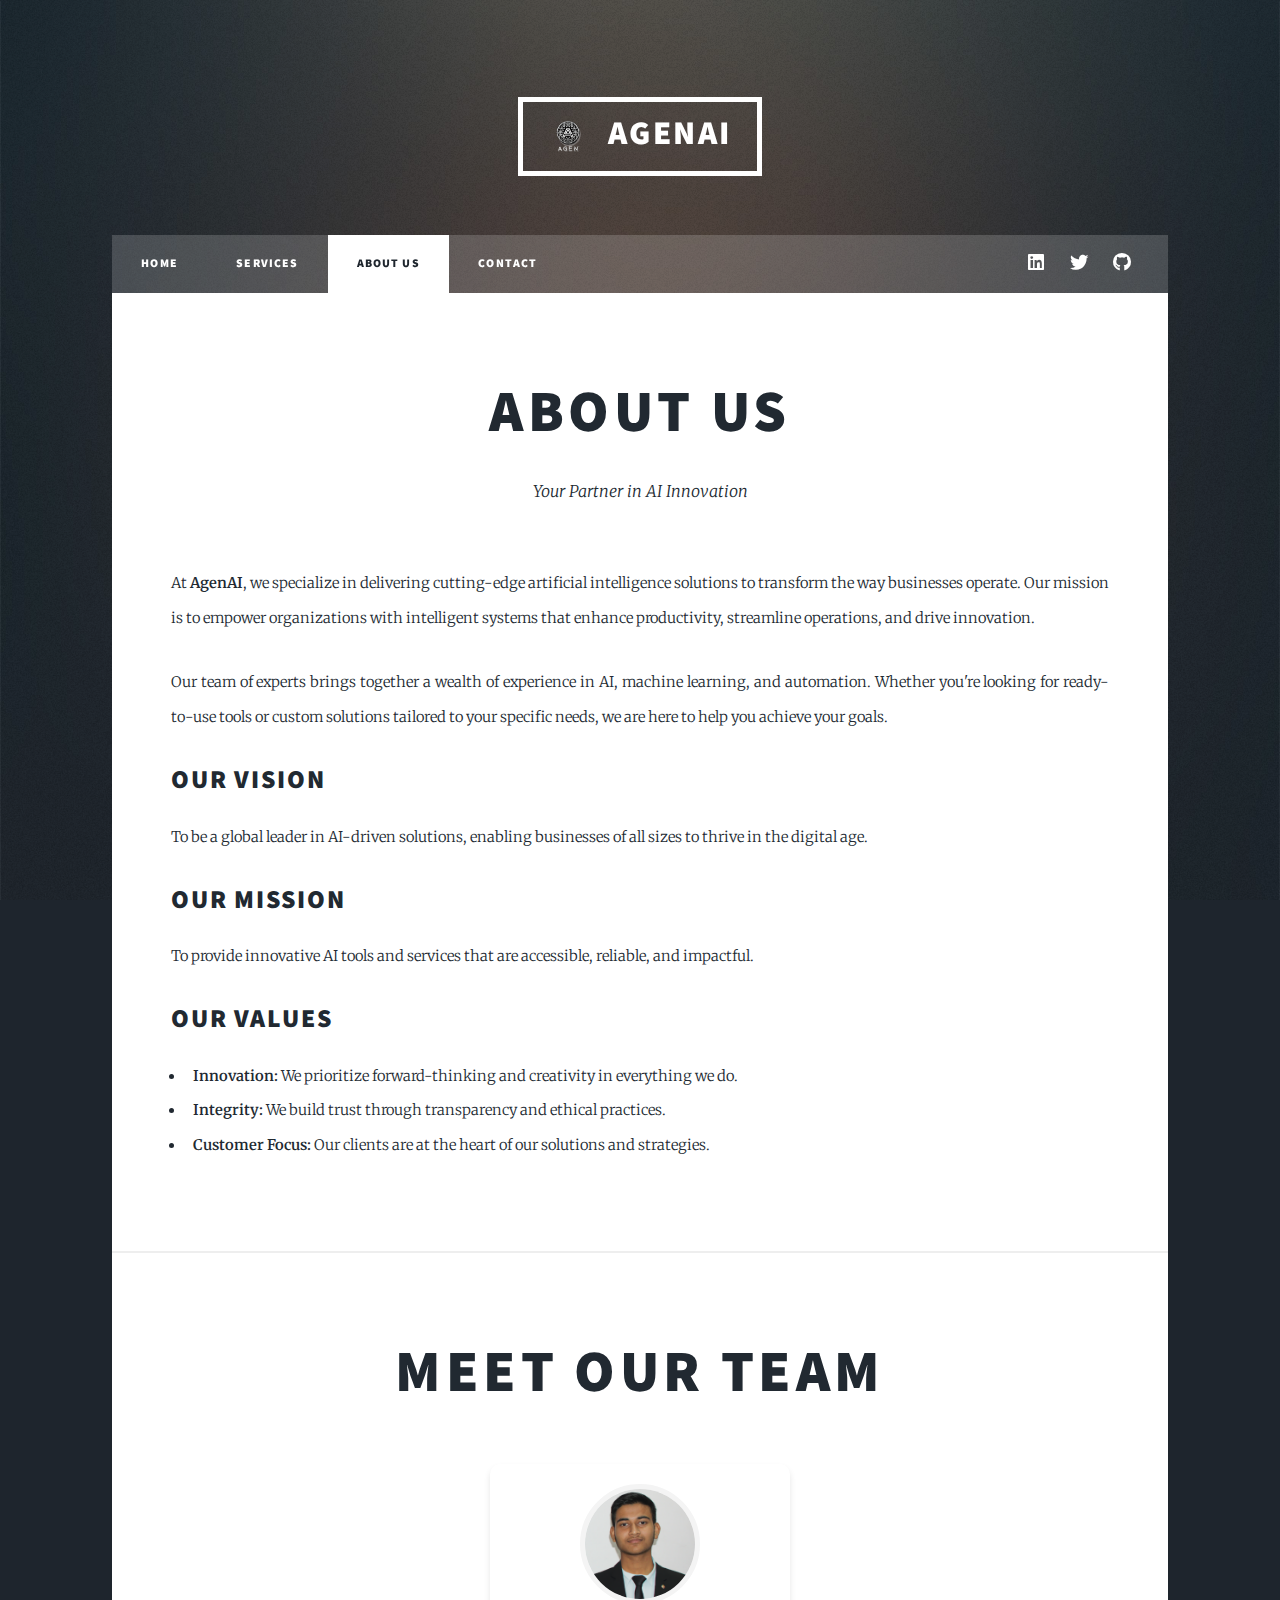
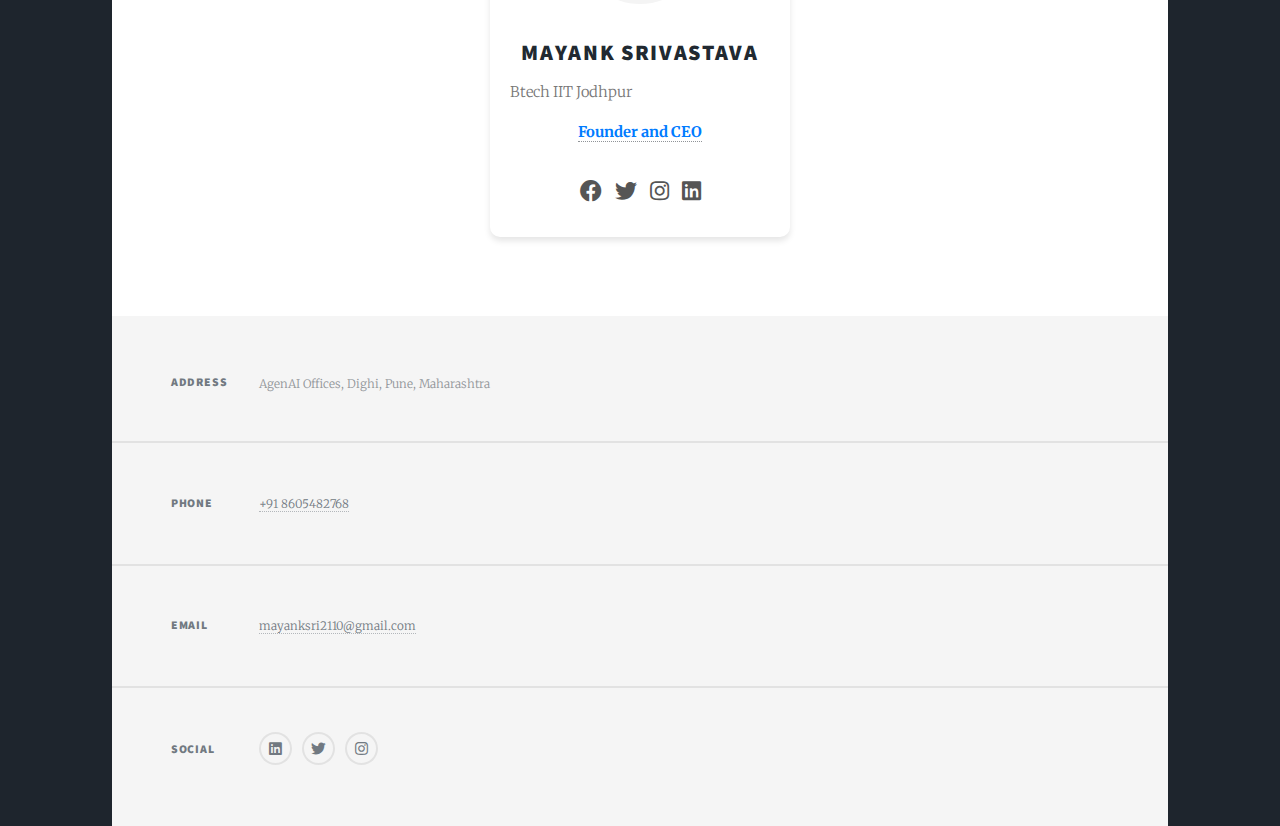
==== about.html @ 55b6fc86 "Add files via upload" ====
<!DOCTYPE HTML>
<html>
    <head>
        <title>About Us - AgenAI</title>
        <meta charset="utf-8" />
        <meta name="viewport" content="width=device-width, initial-scale=1, user-scalable=no" />
        <link rel="stylesheet" href="assets/css/main.css" />
        <noscript><link rel="stylesheet" href="assets/css/noscript.css" /></noscript>
        <style>
            .team-card {
                width: 300px;
                margin: 20px auto;
                text-align: center;
                background: #fff;
                border-radius: 10px;
                padding: 20px;
                box-shadow: 0 4px 6px rgba(0, 0, 0, 0.1);
            }

            .team-card img {
                border-radius: 50%;
                width: 120px;
                height: 120px;
                margin-bottom: 10px;
                border: 5px solid #f4f4f4;
            }

            .team-card h3 {
                margin: 10px 0 5px;
                font-size: 1.5em;
            }

            .team-card p {
                margin: 5px 0;
                font-size: 1em;
                color: #777;
            }

            .team-card a {
                text-decoration: none;
                color: #007BFF;
                font-weight: bold;
            }

            .team-card .social-icons {
                margin-top: 15px;
            }

            .team-card .social-icons a {
                margin: 0 5px;
                color: #555;
                font-size: 1.5em;
                transition: color 0.3s ease;
            }

            .team-card .social-icons a:hover {
                color: #007BFF;
            }
        </style>
    </head>
    <body class="is-preload">

        <!-- Wrapper -->
        <div id="wrapper" class="fade-in">

            <!-- Header -->
            <header id="header">
                <a href="index.html" class="logo">
                    <img src="assets/images/logo.png" alt="AgenAI Logo" style="height: 40px; vertical-align: middle; margin-right: 10px;" />
                    AgenAI
                </a>
            </header>

            <!-- Nav -->
            <nav id="nav">
                <ul class="links">
                    <li><a href="index.html">Home</a></li>
                    <li><a href="services.html">Services</a></li>
                    <li class="active"><a href="aboutus.html">About Us</a></li>
                    <li><a href="contact.html">Contact</a></li>
                </ul>
                <ul class="icons">
                    <li><a href="#" class="icon brands fa-linkedin"><span class="label">LinkedIn</span></a></li>
                    <li><a href="#" class="icon brands fa-twitter"><span class="label">Twitter</span></a></li>
                    <li><a href="#" class="icon brands fa-github"><span class="label">GitHub</span></a></li>
                </ul>
            </nav>

            <!-- Main -->
            <div id="main">
                <section class="post">
                    <header class="major">
                        <h1>About Us</h1>
                        <p>Your Partner in AI Innovation</p>
                    </header>
                    <p>
                        At <strong>AgenAI</strong>, we specialize in delivering cutting-edge artificial intelligence solutions to transform the way businesses operate.
                        Our mission is to empower organizations with intelligent systems that enhance productivity, streamline operations, and drive innovation.
                    </p>
                    <p>
                        Our team of experts brings together a wealth of experience in AI, machine learning, and automation. Whether you're looking for ready-to-use tools
                        or custom solutions tailored to your specific needs, we are here to help you achieve your goals.
                    </p>

                    <h2>Our Vision</h2>
                    <p>
                        To be a global leader in AI-driven solutions, enabling businesses of all sizes to thrive in the digital age.
                    </p>

                    <h2>Our Mission</h2>
                    <p>
                        To provide innovative AI tools and services that are accessible, reliable, and impactful.
                    </p>

                    <h2>Our Values</h2>
                    <ul>
                        <li><strong>Innovation:</strong> We prioritize forward-thinking and creativity in everything we do.</li>
                        <li><strong>Integrity:</strong> We build trust through transparency and ethical practices.</li>
                        <li><strong>Customer Focus:</strong> Our clients are at the heart of our solutions and strategies.</li>
                    </ul>
                </section>

                <!-- Team Section -->
                <section class="post">
                    <header class="major">
                        <h2>Meet Our Team</h2>
                    </header>
                    <div class="team-card">
                        <img src="assets/images/team_member.jpg" alt="Mayank Srivastava">
                        <h3>Mayank Srivastava</h3>
                        <p>Btech IIT Jodhpur</p>
                        <a href="#">Founder and CEO</a>
                        <div class="social-icons">
                            <a href="https://www.facebook.com" class="icon brands fa-facebook"></a>
                            <a href="https://www.twitter.com" class="icon brands fa-twitter"></a>
                            <a href="https://www.instagram.com" class="icon brands fa-instagram"></a>
                            <a href="https://www.linkedin.com" class="icon brands fa-linkedin"></a>
                        </div>
                    </div>
                </section>
            </div>

            <!-- Footer -->
            <footer id="footer">
                <section class="split contact">
                    <section class="alt">
                        <h3>Address</h3>
                        <p>AgenAI Offices, Dighi, Pune, Maharashtra</p>
                    </section>
                    <section>
                        <h3>Phone</h3>
                        <p><a href="#">+91 8605482768</a></p>
                    </section>
                    <section>
                        <h3>Email</h3>
                        <p><a href="mailto:mayanksri2110@gmail.com">mayanksri2110@gmail.com</a></p>
                    </section>
                    <section>
                        <h3>Social</h3>
                        <ul class="icons alt">
                            <li><a href="https://www.linkedin.com/in/mayank2110/" class="icon brands alt fa-linkedin"><span class="label">LinkedIn</span></a></li>
                            <li><a href="https://x.com/themayank2110" class="icon brands alt fa-twitter"><span class="label">Twitter</span></a></li>
                            <li><a href="#" class="icon brands alt fa-instagram"><span class="label">Instagram</span></a></li>
                        </ul>
                    </section>
                </section>
            </footer>

        </div>

        <!-- Scripts -->
        <script src="assets/js/jquery.min.js"></script>
        <script src="assets/js/jquery.scrollex.min.js"></script>
        <script src="assets/js/jquery.scrolly.min.js"></script>
        <script src="assets/js/browser.min.js"></script>
        <script src="assets/js/breakpoints.min.js"></script>
        <script src="assets/js/util.js"></script>
        <script src="assets/js/main.js"></script>

    </body>
</html>
---- assets/css/main.css ----
@import url(fontawesome-all.min.css);
@import url("https://fonts.googleapis.com/css?family=Merriweather:300,700,300italic,700italic|Source+Sans+Pro:900");

/*
	Massively by HTML5 UP
	html5up.net | @ajlkn
	Free for personal and commercial use under the CCA 3.0 license (html5up.net/license)
*/

html, body, div, span, applet, object,
iframe, h1, h2, h3, h4, h5, h6, p, blockquote,
pre, a, abbr, acronym, address, big, cite,
code, del, dfn, em, img, ins, kbd, q, s, samp,
small, strike, strong, sub, sup, tt, var, b,
u, i, center, dl, dt, dd, ol, ul, li, fieldset,
form, label, legend, table, caption, tbody,
tfoot, thead, tr, th, td, article, aside,
canvas, details, embed, figure, figcaption,
footer, header, hgroup, menu, nav, output, ruby,
section, summary, time, mark, audio, video {
	margin: 0;
	padding: 0;
	border: 0;
	font-size: 100%;
	font: inherit;
	vertical-align: baseline;}

article, aside, details, figcaption, figure,
footer, header, hgroup, menu, nav, section {
	display: block;}

body {
	line-height: 1;
}

ol, ul {
	list-style: none;
}

blockquote, q {
	quotes: none;
}

	blockquote:before, blockquote:after, q:before, q:after {
		content: '';
		content: none;
	}

table {
	border-collapse: collapse;
	border-spacing: 0;
}

body {
	-webkit-text-size-adjust: none;
}

mark {
	background-color: transparent;
	color: inherit;
}

input::-moz-focus-inner {
	border: 0;
	padding: 0;
}

input, select, textarea {
	-moz-appearance: none;
	-webkit-appearance: none;
	-ms-appearance: none;
	appearance: none;
}

/* Basic */

	@-ms-viewport {
		width: device-width;
	}

	body {
		-ms-overflow-style: scrollbar;
	}

	@media screen and (max-width: 480px) {

		html, body {
			min-width: 320px;
		}

	}

	html {
		box-sizing: border-box;
	}

	*, *:before, *:after {
		box-sizing: inherit;
	}

	body {
		background-color: #1e252d;
	}

		body.is-preload *, body.is-preload *:before, body.is-preload *:after {
			-moz-animation: none !important;
			-webkit-animation: none !important;
			-ms-animation: none !important;
			animation: none !important;
			-moz-transition: none !important;
			-webkit-transition: none !important;
			-ms-transition: none !important;
			transition: none !important;
		}

/* Type */

	html {
		font-size: 16pt;
	}

		@media screen and (max-width: 1680px) {

			html {
				font-size: 12pt;
			}

		}

		@media screen and (max-width: 1280px) {

			html {
				font-size: 11pt;
			}

		}

		@media screen and (max-width: 360px) {

			html {
				font-size: 10pt;
			}

		}

	body {
		color: #212931;
	}

	body, input, select, textarea {
		font-family: "Merriweather", Georgia, serif;
		font-weight: 300;
		font-size: 1rem;
		line-height: 2.375;
	}

	a {
		-moz-transition: color 0.2s ease-in-out, background-color 0.2s ease-in-out, border-color 0.2s ease-in-out, box-shadow 0.2s ease-in-out;
		-webkit-transition: color 0.2s ease-in-out, background-color 0.2s ease-in-out, border-color 0.2s ease-in-out, box-shadow 0.2s ease-in-out;
		-ms-transition: color 0.2s ease-in-out, background-color 0.2s ease-in-out, border-color 0.2s ease-in-out, box-shadow 0.2s ease-in-out;
		transition: color 0.2s ease-in-out, background-color 0.2s ease-in-out, border-color 0.2s ease-in-out, box-shadow 0.2s ease-in-out;
		border-bottom: dotted 1px;
		text-decoration: none;
	}

		a:hover {
			border-bottom-color: transparent;
		}

	strong, b {
		font-weight: 600;
	}

	em, i {
		font-style: italic;
	}

	p {
		text-align: justify;
		margin: 0 0 2rem 0;
	}

	h1, h2, h3, h4, h5, h6 {
		font-family: "Source Sans Pro", Helvetica, sans-serif;
		font-weight: 900;
		line-height: 1.5;
		letter-spacing: 0.075em;
		text-transform: uppercase;
		margin: 0 0 1rem 0;
	}

		h1 a, h2 a, h3 a, h4 a, h5 a, h6 a {
			border-bottom: 0;
			color: inherit;
			text-decoration: none;
		}

	h1 {
		font-size: 4rem;
		line-height: 1.1;
		margin: 0 0 2rem 0;
	}

	h2 {
		font-size: 1.75rem;
		line-height: 1.3;
		margin: 0 0 1.5rem 0;
	}

	h3 {
		font-size: 1.25rem;
		margin: 0 0 1.5rem 0;
	}

	h4 {
		font-size: 1rem;
	}

	h5 {
		font-size: 0.9rem;
	}

	h6 {
		font-size: 0.8rem;
	}

	sub {
		font-size: 0.8rem;
		position: relative;
		top: 0.5rem;
	}

	sup {
		font-size: 0.8rem;
		position: relative;
		top: -0.5rem;
	}

	blockquote {
		border-left: solid 4px;
		font-style: italic;
		margin: 0 0 2rem 0;
		padding: 0.5rem 0 0.5rem 2rem;
	}

	code {
		border: solid 2px;
		font-family: "Courier New", monospace;
		font-size: 0.9rem;
		margin: 0 0.25rem;
		padding: 0.25rem 0.65rem;
	}

	pre {
		-webkit-overflow-scrolling: touch;
		font-family: "Courier New", monospace;
		font-size: 0.9rem;
		margin: 0 0 2rem 0;
	}

		pre code {
			display: block;
			line-height: 1.75;
			padding: 1rem 1.5rem;
			overflow-x: auto;
		}

	hr {
		border: 0;
		border-bottom: solid 2px;
		margin: 3rem 0;
	}

		hr.major {
			margin: 5rem 0;
		}

	.align-left {
		text-align: left;
	}

	.align-center {
		text-align: center;
	}

	.align-right {
		text-align: right;
	}

	input, select, textarea {
		color: #212931;
	}

	a {
		color: #212931;
		border-bottom-color: rgba(33, 41, 49, 0.5);
	}

		a:hover {
			border-bottom-color: transparent;
			color: #18bfef !important;
		}

	strong, b {
		color: #212931;
	}

	h1, h2, h3, h4, h5, h6 {
		color: #212931;
	}

	blockquote {
		border-left-color: #eeeeee;
	}

	code {
		background: rgba(220, 220, 220, 0.25);
		border-color: #eeeeee;
	}

	hr {
		border-bottom-color: #eeeeee;
	}

/* Row */

	.row {
		display: flex;
		flex-wrap: wrap;
		box-sizing: border-box;
		align-items: stretch;
	}

		.row > * {
			box-sizing: border-box;
		}

		.row.gtr-uniform > * > :last-child {
			margin-bottom: 0;
		}

		.row.aln-left {
			justify-content: flex-start;
		}

		.row.aln-center {
			justify-content: center;
		}

		.row.aln-right {
			justify-content: flex-end;
		}

		.row.aln-top {
			align-items: flex-start;
		}

		.row.aln-middle {
			align-items: center;
		}

		.row.aln-bottom {
			align-items: flex-end;
		}

		.row > .imp {
			order: -1;
		}

		.row > .col-1 {
			width: 8.33333%;
		}

		.row > .off-1 {
			margin-left: 8.33333%;
		}

		.row > .col-2 {
			width: 16.66667%;
		}

		.row > .off-2 {
			margin-left: 16.66667%;
		}

		.row > .col-3 {
			width: 25%;
		}

		.row > .off-3 {
			margin-left: 25%;
		}

		.row > .col-4 {
			width: 33.33333%;
		}

		.row > .off-4 {
			margin-left: 33.33333%;
		}

		.row > .col-5 {
			width: 41.66667%;
		}

		.row > .off-5 {
			margin-left: 41.66667%;
		}

		.row > .col-6 {
			width: 50%;
		}

		.row > .off-6 {
			margin-left: 50%;
		}

		.row > .col-7 {
			width: 58.33333%;
		}

		.row > .off-7 {
			margin-left: 58.33333%;
		}

		.row > .col-8 {
			width: 66.66667%;
		}

		.row > .off-8 {
			margin-left: 66.66667%;
		}

		.row > .col-9 {
			width: 75%;
		}

		.row > .off-9 {
			margin-left: 75%;
		}

		.row > .col-10 {
			width: 83.33333%;
		}

		.row > .off-10 {
			margin-left: 83.33333%;
		}

		.row > .col-11 {
			width: 91.66667%;
		}

		.row > .off-11 {
			margin-left: 91.66667%;
		}

		.row > .col-12 {
			width: 100%;
		}

		.row > .off-12 {
			margin-left: 100%;
		}

		.row.gtr-0 {
			margin-top: 0;
			margin-left: 0rem;
		}

			.row.gtr-0 > * {
				padding: 0 0 0 0rem;
			}

			.row.gtr-0.gtr-uniform {
				margin-top: 0rem;
			}

				.row.gtr-0.gtr-uniform > * {
					padding-top: 0rem;
				}

		.row.gtr-25 {
			margin-top: 0;
			margin-left: -0.375rem;
		}

			.row.gtr-25 > * {
				padding: 0 0 0 0.375rem;
			}

			.row.gtr-25.gtr-uniform {
				margin-top: -0.375rem;
			}

				.row.gtr-25.gtr-uniform > * {
					padding-top: 0.375rem;
				}

		.row.gtr-50 {
			margin-top: 0;
			margin-left: -0.75rem;
		}

			.row.gtr-50 > * {
				padding: 0 0 0 0.75rem;
			}

			.row.gtr-50.gtr-uniform {
				margin-top: -0.75rem;
			}

				.row.gtr-50.gtr-uniform > * {
					padding-top: 0.75rem;
				}

		.row {
			margin-top: 0;
			margin-left: -1.5rem;
		}

			.row > * {
				padding: 0 0 0 1.5rem;
			}

			.row.gtr-uniform {
				margin-top: -1.5rem;
			}

				.row.gtr-uniform > * {
					padding-top: 1.5rem;
				}

		.row.gtr-150 {
			margin-top: 0;
			margin-left: -2.25rem;
		}

			.row.gtr-150 > * {
				padding: 0 0 0 2.25rem;
			}

			.row.gtr-150.gtr-uniform {
				margin-top: -2.25rem;
			}

				.row.gtr-150.gtr-uniform > * {
					padding-top: 2.25rem;
				}

		.row.gtr-200 {
			margin-top: 0;
			margin-left: -3rem;
		}

			.row.gtr-200 > * {
				padding: 0 0 0 3rem;
			}

			.row.gtr-200.gtr-uniform {
				margin-top: -3rem;
			}

				.row.gtr-200.gtr-uniform > * {
					padding-top: 3rem;
				}

		@media screen and (max-width: 1680px) {

			.row {
				display: flex;
				flex-wrap: wrap;
				box-sizing: border-box;
				align-items: stretch;
			}

				.row > * {
					box-sizing: border-box;
				}

				.row.gtr-uniform > * > :last-child {
					margin-bottom: 0;
				}

				.row.aln-left {
					justify-content: flex-start;
				}

				.row.aln-center {
					justify-content: center;
				}

				.row.aln-right {
					justify-content: flex-end;
				}

				.row.aln-top {
					align-items: flex-start;
				}

				.row.aln-middle {
					align-items: center;
				}

				.row.aln-bottom {
					align-items: flex-end;
				}

				.row > .imp-xlarge {
					order: -1;
				}

				.row > .col-1-xlarge {
					width: 8.33333%;
				}

				.row > .off-1-xlarge {
					margin-left: 8.33333%;
				}

				.row > .col-2-xlarge {
					width: 16.66667%;
				}

				.row > .off-2-xlarge {
					margin-left: 16.66667%;
				}

				.row > .col-3-xlarge {
					width: 25%;
				}

				.row > .off-3-xlarge {
					margin-left: 25%;
				}

				.row > .col-4-xlarge {
					width: 33.33333%;
				}

				.row > .off-4-xlarge {
					margin-left: 33.33333%;
				}

				.row > .col-5-xlarge {
					width: 41.66667%;
				}

				.row > .off-5-xlarge {
					margin-left: 41.66667%;
				}

				.row > .col-6-xlarge {
					width: 50%;
				}

				.row > .off-6-xlarge {
					margin-left: 50%;
				}

				.row > .col-7-xlarge {
					width: 58.33333%;
				}

				.row > .off-7-xlarge {
					margin-left: 58.33333%;
				}

				.row > .col-8-xlarge {
					width: 66.66667%;
				}

				.row > .off-8-xlarge {
					margin-left: 66.66667%;
				}

				.row > .col-9-xlarge {
					width: 75%;
				}

				.row > .off-9-xlarge {
					margin-left: 75%;
				}

				.row > .col-10-xlarge {
					width: 83.33333%;
				}

				.row > .off-10-xlarge {
					margin-left: 83.33333%;
				}

				.row > .col-11-xlarge {
					width: 91.66667%;
				}

				.row > .off-11-xlarge {
					margin-left: 91.66667%;
				}

				.row > .col-12-xlarge {
					width: 100%;
				}

				.row > .off-12-xlarge {
					margin-left: 100%;
				}

				.row.gtr-0 {
					margin-top: 0;
					margin-left: 0rem;
				}

					.row.gtr-0 > * {
						padding: 0 0 0 0rem;
					}

					.row.gtr-0.gtr-uniform {
						margin-top: 0rem;
					}

						.row.gtr-0.gtr-uniform > * {
							padding-top: 0rem;
						}

				.row.gtr-25 {
					margin-top: 0;
					margin-left: -0.375rem;
				}

					.row.gtr-25 > * {
						padding: 0 0 0 0.375rem;
					}

					.row.gtr-25.gtr-uniform {
						margin-top: -0.375rem;
					}

						.row.gtr-25.gtr-uniform > * {
							padding-top: 0.375rem;
						}

				.row.gtr-50 {
					margin-top: 0;
					margin-left: -0.75rem;
				}

					.row.gtr-50 > * {
						padding: 0 0 0 0.75rem;
					}

					.row.gtr-50.gtr-uniform {
						margin-top: -0.75rem;
					}

						.row.gtr-50.gtr-uniform > * {
							padding-top: 0.75rem;
						}

				.row {
					margin-top: 0;
					margin-left: -1.5rem;
				}

					.row > * {
						padding: 0 0 0 1.5rem;
					}

					.row.gtr-uniform {
						margin-top: -1.5rem;
					}

						.row.gtr-uniform > * {
							padding-top: 1.5rem;
						}

				.row.gtr-150 {
					margin-top: 0;
					margin-left: -2.25rem;
				}

					.row.gtr-150 > * {
						padding: 0 0 0 2.25rem;
					}

					.row.gtr-150.gtr-uniform {
						margin-top: -2.25rem;
					}

						.row.gtr-150.gtr-uniform > * {
							padding-top: 2.25rem;
						}

				.row.gtr-200 {
					margin-top: 0;
					margin-left: -3rem;
				}

					.row.gtr-200 > * {
						padding: 0 0 0 3rem;
					}

					.row.gtr-200.gtr-uniform {
						margin-top: -3rem;
					}

						.row.gtr-200.gtr-uniform > * {
							padding-top: 3rem;
						}

		}

		@media screen and (max-width: 1280px) {

			.row {
				display: flex;
				flex-wrap: wrap;
				box-sizing: border-box;
				align-items: stretch;
			}

				.row > * {
					box-sizing: border-box;
				}

				.row.gtr-uniform > * > :last-child {
					margin-bottom: 0;
				}

				.row.aln-left {
					justify-content: flex-start;
				}

				.row.aln-center {
					justify-content: center;
				}

				.row.aln-right {
					justify-content: flex-end;
				}

				.row.aln-top {
					align-items: flex-start;
				}

				.row.aln-middle {
					align-items: center;
				}

				.row.aln-bottom {
					align-items: flex-end;
				}

				.row > .imp-large {
					order: -1;
				}

				.row > .col-1-large {
					width: 8.33333%;
				}

				.row > .off-1-large {
					margin-left: 8.33333%;
				}

				.row > .col-2-large {
					width: 16.66667%;
				}

				.row > .off-2-large {
					margin-left: 16.66667%;
				}

				.row > .col-3-large {
					width: 25%;
				}

				.row > .off-3-large {
					margin-left: 25%;
				}

				.row > .col-4-large {
					width: 33.33333%;
				}

				.row > .off-4-large {
					margin-left: 33.33333%;
				}

				.row > .col-5-large {
					width: 41.66667%;
				}

				.row > .off-5-large {
					margin-left: 41.66667%;
				}

				.row > .col-6-large {
					width: 50%;
				}

				.row > .off-6-large {
					margin-left: 50%;
				}

				.row > .col-7-large {
					width: 58.33333%;
				}

				.row > .off-7-large {
					margin-left: 58.33333%;
				}

				.row > .col-8-large {
					width: 66.66667%;
				}

				.row > .off-8-large {
					margin-left: 66.66667%;
				}

				.row > .col-9-large {
					width: 75%;
				}

				.row > .off-9-large {
					margin-left: 75%;
				}

				.row > .col-10-large {
					width: 83.33333%;
				}

				.row > .off-10-large {
					margin-left: 83.33333%;
				}

				.row > .col-11-large {
					width: 91.66667%;
				}

				.row > .off-11-large {
					margin-left: 91.66667%;
				}

				.row > .col-12-large {
					width: 100%;
				}

				.row > .off-12-large {
					margin-left: 100%;
				}

				.row.gtr-0 {
					margin-top: 0;
					margin-left: 0rem;
				}

					.row.gtr-0 > * {
						padding: 0 0 0 0rem;
					}

					.row.gtr-0.gtr-uniform {
						margin-top: 0rem;
					}

						.row.gtr-0.gtr-uniform > * {
							padding-top: 0rem;
						}

				.row.gtr-25 {
					margin-top: 0;
					margin-left: -0.375rem;
				}

					.row.gtr-25 > * {
						padding: 0 0 0 0.375rem;
					}

					.row.gtr-25.gtr-uniform {
						margin-top: -0.375rem;
					}

						.row.gtr-25.gtr-uniform > * {
							padding-top: 0.375rem;
						}

				.row.gtr-50 {
					margin-top: 0;
					margin-left: -0.75rem;
				}

					.row.gtr-50 > * {
						padding: 0 0 0 0.75rem;
					}

					.row.gtr-50.gtr-uniform {
						margin-top: -0.75rem;
					}

						.row.gtr-50.gtr-uniform > * {
							padding-top: 0.75rem;
						}

				.row {
					margin-top: 0;
					margin-left: -1.5rem;
				}

					.row > * {
						padding: 0 0 0 1.5rem;
					}

					.row.gtr-uniform {
						margin-top: -1.5rem;
					}

						.row.gtr-uniform > * {
							padding-top: 1.5rem;
						}

				.row.gtr-150 {
					margin-top: 0;
					margin-left: -2.25rem;
				}

					.row.gtr-150 > * {
						padding: 0 0 0 2.25rem;
					}

					.row.gtr-150.gtr-uniform {
						margin-top: -2.25rem;
					}

						.row.gtr-150.gtr-uniform > * {
							padding-top: 2.25rem;
						}

				.row.gtr-200 {
					margin-top: 0;
					margin-left: -3rem;
				}

					.row.gtr-200 > * {
						padding: 0 0 0 3rem;
					}

					.row.gtr-200.gtr-uniform {
						margin-top: -3rem;
					}

						.row.gtr-200.gtr-uniform > * {
							padding-top: 3rem;
						}

		}

		@media screen and (max-width: 980px) {

			.row {
				display: flex;
				flex-wrap: wrap;
				box-sizing: border-box;
				align-items: stretch;
			}

				.row > * {
					box-sizing: border-box;
				}

				.row.gtr-uniform > * > :last-child {
					margin-bottom: 0;
				}

				.row.aln-left {
					justify-content: flex-start;
				}

				.row.aln-center {
					justify-content: center;
				}

				.row.aln-right {
					justify-content: flex-end;
				}

				.row.aln-top {
					align-items: flex-start;
				}

				.row.aln-middle {
					align-items: center;
				}

				.row.aln-bottom {
					align-items: flex-end;
				}

				.row > .imp-medium {
					order: -1;
				}

				.row > .col-1-medium {
					width: 8.33333%;
				}

				.row > .off-1-medium {
					margin-left: 8.33333%;
				}

				.row > .col-2-medium {
					width: 16.66667%;
				}

				.row > .off-2-medium {
					margin-left: 16.66667%;
				}

				.row > .col-3-medium {
					width: 25%;
				}

				.row > .off-3-medium {
					margin-left: 25%;
				}

				.row > .col-4-medium {
					width: 33.33333%;
				}

				.row > .off-4-medium {
					margin-left: 33.33333%;
				}

				.row > .col-5-medium {
					width: 41.66667%;
				}

				.row > .off-5-medium {
					margin-left: 41.66667%;
				}

				.row > .col-6-medium {
					width: 50%;
				}

				.row > .off-6-medium {
					margin-left: 50%;
				}

				.row > .col-7-medium {
					width: 58.33333%;
				}

				.row > .off-7-medium {
					margin-left: 58.33333%;
				}

				.row > .col-8-medium {
					width: 66.66667%;
				}

				.row > .off-8-medium {
					margin-left: 66.66667%;
				}

				.row > .col-9-medium {
					width: 75%;
				}

				.row > .off-9-medium {
					margin-left: 75%;
				}

				.row > .col-10-medium {
					width: 83.33333%;
				}

				.row > .off-10-medium {
					margin-left: 83.33333%;
				}

				.row > .col-11-medium {
					width: 91.66667%;
				}

				.row > .off-11-medium {
					margin-left: 91.66667%;
				}

				.row > .col-12-medium {
					width: 100%;
				}

				.row > .off-12-medium {
					margin-left: 100%;
				}

				.row.gtr-0 {
					margin-top: 0;
					margin-left: 0rem;
				}

					.row.gtr-0 > * {
						padding: 0 0 0 0rem;
					}

					.row.gtr-0.gtr-uniform {
						margin-top: 0rem;
					}

						.row.gtr-0.gtr-uniform > * {
							padding-top: 0rem;
						}

				.row.gtr-25 {
					margin-top: 0;
					margin-left: -0.375rem;
				}

					.row.gtr-25 > * {
						padding: 0 0 0 0.375rem;
					}

					.row.gtr-25.gtr-uniform {
						margin-top: -0.375rem;
					}

						.row.gtr-25.gtr-uniform > * {
							padding-top: 0.375rem;
						}

				.row.gtr-50 {
					margin-top: 0;
					margin-left: -0.75rem;
				}

					.row.gtr-50 > * {
						padding: 0 0 0 0.75rem;
					}

					.row.gtr-50.gtr-uniform {
						margin-top: -0.75rem;
					}

						.row.gtr-50.gtr-uniform > * {
							padding-top: 0.75rem;
						}

				.row {
					margin-top: 0;
					margin-left: -1.5rem;
				}

					.row > * {
						padding: 0 0 0 1.5rem;
					}

					.row.gtr-uniform {
						margin-top: -1.5rem;
					}

						.row.gtr-uniform > * {
							padding-top: 1.5rem;
						}

				.row.gtr-150 {
					margin-top: 0;
					margin-left: -2.25rem;
				}

					.row.gtr-150 > * {
						padding: 0 0 0 2.25rem;
					}

					.row.gtr-150.gtr-uniform {
						margin-top: -2.25rem;
					}

						.row.gtr-150.gtr-uniform > * {
							padding-top: 2.25rem;
						}

				.row.gtr-200 {
					margin-top: 0;
					margin-left: -3rem;
				}

					.row.gtr-200 > * {
						padding: 0 0 0 3rem;
					}

					.row.gtr-200.gtr-uniform {
						margin-top: -3rem;
					}

						.row.gtr-200.gtr-uniform > * {
							padding-top: 3rem;
						}

		}

		@media screen and (max-width: 736px) {

			.row {
				display: flex;
				flex-wrap: wrap;
				box-sizing: border-box;
				align-items: stretch;
			}

				.row > * {
					box-sizing: border-box;
				}

				.row.gtr-uniform > * > :last-child {
					margin-bottom: 0;
				}

				.row.aln-left {
					justify-content: flex-start;
				}

				.row.aln-center {
					justify-content: center;
				}

				.row.aln-right {
					justify-content: flex-end;
				}

				.row.aln-top {
					align-items: flex-start;
				}

				.row.aln-middle {
					align-items: center;
				}

				.row.aln-bottom {
					align-items: flex-end;
				}

				.row > .imp-small {
					order: -1;
				}

				.row > .col-1-small {
					width: 8.33333%;
				}

				.row > .off-1-small {
					margin-left: 8.33333%;
				}

				.row > .col-2-small {
					width: 16.66667%;
				}

				.row > .off-2-small {
					margin-left: 16.66667%;
				}

				.row > .col-3-small {
					width: 25%;
				}

				.row > .off-3-small {
					margin-left: 25%;
				}

				.row > .col-4-small {
					width: 33.33333%;
				}

				.row > .off-4-small {
					margin-left: 33.33333%;
				}

				.row > .col-5-small {
					width: 41.66667%;
				}

				.row > .off-5-small {
					margin-left: 41.66667%;
				}

				.row > .col-6-small {
					width: 50%;
				}

				.row > .off-6-small {
					margin-left: 50%;
				}

				.row > .col-7-small {
					width: 58.33333%;
				}

				.row > .off-7-small {
					margin-left: 58.33333%;
				}

				.row > .col-8-small {
					width: 66.66667%;
				}

				.row > .off-8-small {
					margin-left: 66.66667%;
				}

				.row > .col-9-small {
					width: 75%;
				}

				.row > .off-9-small {
					margin-left: 75%;
				}

				.row > .col-10-small {
					width: 83.33333%;
				}

				.row > .off-10-small {
					margin-left: 83.33333%;
				}

				.row > .col-11-small {
					width: 91.66667%;
				}

				.row > .off-11-small {
					margin-left: 91.66667%;
				}

				.row > .col-12-small {
					width: 100%;
				}

				.row > .off-12-small {
					margin-left: 100%;
				}

				.row.gtr-0 {
					margin-top: 0;
					margin-left: 0rem;
				}

					.row.gtr-0 > * {
						padding: 0 0 0 0rem;
					}

					.row.gtr-0.gtr-uniform {
						margin-top: 0rem;
					}

						.row.gtr-0.gtr-uniform > * {
							padding-top: 0rem;
						}

				.row.gtr-25 {
					margin-top: 0;
					margin-left: -0.375rem;
				}

					.row.gtr-25 > * {
						padding: 0 0 0 0.375rem;
					}

					.row.gtr-25.gtr-uniform {
						margin-top: -0.375rem;
					}

						.row.gtr-25.gtr-uniform > * {
							padding-top: 0.375rem;
						}

				.row.gtr-50 {
					margin-top: 0;
					margin-left: -0.75rem;
				}

					.row.gtr-50 > * {
						padding: 0 0 0 0.75rem;
					}

					.row.gtr-50.gtr-uniform {
						margin-top: -0.75rem;
					}

						.row.gtr-50.gtr-uniform > * {
							padding-top: 0.75rem;
						}

				.row {
					margin-top: 0;
					margin-left: -1.5rem;
				}

					.row > * {
						padding: 0 0 0 1.5rem;
					}

					.row.gtr-uniform {
						margin-top: -1.5rem;
					}

						.row.gtr-uniform > * {
							padding-top: 1.5rem;
						}

				.row.gtr-150 {
					margin-top: 0;
					margin-left: -2.25rem;
				}

					.row.gtr-150 > * {
						padding: 0 0 0 2.25rem;
					}

					.row.gtr-150.gtr-uniform {
						margin-top: -2.25rem;
					}

						.row.gtr-150.gtr-uniform > * {
							padding-top: 2.25rem;
						}

				.row.gtr-200 {
					margin-top: 0;
					margin-left: -3rem;
				}

					.row.gtr-200 > * {
						padding: 0 0 0 3rem;
					}

					.row.gtr-200.gtr-uniform {
						margin-top: -3rem;
					}

						.row.gtr-200.gtr-uniform > * {
							padding-top: 3rem;
						}

		}

		@media screen and (max-width: 480px) {

			.row {
				display: flex;
				flex-wrap: wrap;
				box-sizing: border-box;
				align-items: stretch;
			}

				.row > * {
					box-sizing: border-box;
				}

				.row.gtr-uniform > * > :last-child {
					margin-bottom: 0;
				}

				.row.aln-left {
					justify-content: flex-start;
				}

				.row.aln-center {
					justify-content: center;
				}

				.row.aln-right {
					justify-content: flex-end;
				}

				.row.aln-top {
					align-items: flex-start;
				}

				.row.aln-middle {
					align-items: center;
				}

				.row.aln-bottom {
					align-items: flex-end;
				}

				.row > .imp-xsmall {
					order: -1;
				}

				.row > .col-1-xsmall {
					width: 8.33333%;
				}

				.row > .off-1-xsmall {
					margin-left: 8.33333%;
				}

				.row > .col-2-xsmall {
					width: 16.66667%;
				}

				.row > .off-2-xsmall {
					margin-left: 16.66667%;
				}

				.row > .col-3-xsmall {
					width: 25%;
				}

				.row > .off-3-xsmall {
					margin-left: 25%;
				}

				.row > .col-4-xsmall {
					width: 33.33333%;
				}

				.row > .off-4-xsmall {
					margin-left: 33.33333%;
				}

				.row > .col-5-xsmall {
					width: 41.66667%;
				}

				.row > .off-5-xsmall {
					margin-left: 41.66667%;
				}

				.row > .col-6-xsmall {
					width: 50%;
				}

				.row > .off-6-xsmall {
					margin-left: 50%;
				}

				.row > .col-7-xsmall {
					width: 58.33333%;
				}

				.row > .off-7-xsmall {
					margin-left: 58.33333%;
				}

				.row > .col-8-xsmall {
					width: 66.66667%;
				}

				.row > .off-8-xsmall {
					margin-left: 66.66667%;
				}

				.row > .col-9-xsmall {
					width: 75%;
				}

				.row > .off-9-xsmall {
					margin-left: 75%;
				}

				.row > .col-10-xsmall {
					width: 83.33333%;
				}

				.row > .off-10-xsmall {
					margin-left: 83.33333%;
				}

				.row > .col-11-xsmall {
					width: 91.66667%;
				}

				.row > .off-11-xsmall {
					margin-left: 91.66667%;
				}

				.row > .col-12-xsmall {
					width: 100%;
				}

				.row > .off-12-xsmall {
					margin-left: 100%;
				}

				.row.gtr-0 {
					margin-top: 0;
					margin-left: 0rem;
				}

					.row.gtr-0 > * {
						padding: 0 0 0 0rem;
					}

					.row.gtr-0.gtr-uniform {
						margin-top: 0rem;
					}

						.row.gtr-0.gtr-uniform > * {
							padding-top: 0rem;
						}

				.row.gtr-25 {
					margin-top: 0;
					margin-left: -0.375rem;
				}

					.row.gtr-25 > * {
						padding: 0 0 0 0.375rem;
					}

					.row.gtr-25.gtr-uniform {
						margin-top: -0.375rem;
					}

						.row.gtr-25.gtr-uniform > * {
							padding-top: 0.375rem;
						}

				.row.gtr-50 {
					margin-top: 0;
					margin-left: -0.75rem;
				}

					.row.gtr-50 > * {
						padding: 0 0 0 0.75rem;
					}

					.row.gtr-50.gtr-uniform {
						margin-top: -0.75rem;
					}

						.row.gtr-50.gtr-uniform > * {
							padding-top: 0.75rem;
						}

				.row {
					margin-top: 0;
					margin-left: -1.5rem;
				}

					.row > * {
						padding: 0 0 0 1.5rem;
					}

					.row.gtr-uniform {
						margin-top: -1.5rem;
					}

						.row.gtr-uniform > * {
							padding-top: 1.5rem;
						}

				.row.gtr-150 {
					margin-top: 0;
					margin-left: -2.25rem;
				}

					.row.gtr-150 > * {
						padding: 0 0 0 2.25rem;
					}

					.row.gtr-150.gtr-uniform {
						margin-top: -2.25rem;
					}

						.row.gtr-150.gtr-uniform > * {
							padding-top: 2.25rem;
						}

				.row.gtr-200 {
					margin-top: 0;
					margin-left: -3rem;
				}

					.row.gtr-200 > * {
						padding: 0 0 0 3rem;
					}

					.row.gtr-200.gtr-uniform {
						margin-top: -3rem;
					}

						.row.gtr-200.gtr-uniform > * {
							padding-top: 3rem;
						}

		}

		@media screen and (max-width: 360px) {

			.row {
				display: flex;
				flex-wrap: wrap;
				box-sizing: border-box;
				align-items: stretch;
			}

				.row > * {
					box-sizing: border-box;
				}

				.row.gtr-uniform > * > :last-child {
					margin-bottom: 0;
				}

				.row.aln-left {
					justify-content: flex-start;
				}

				.row.aln-center {
					justify-content: center;
				}

				.row.aln-right {
					justify-content: flex-end;
				}

				.row.aln-top {
					align-items: flex-start;
				}

				.row.aln-middle {
					align-items: center;
				}

				.row.aln-bottom {
					align-items: flex-end;
				}

				.row > .imp-xxsmall {
					order: -1;
				}

				.row > .col-1-xxsmall {
					width: 8.33333%;
				}

				.row > .off-1-xxsmall {
					margin-left: 8.33333%;
				}

				.row > .col-2-xxsmall {
					width: 16.66667%;
				}

				.row > .off-2-xxsmall {
					margin-left: 16.66667%;
				}

				.row > .col-3-xxsmall {
					width: 25%;
				}

				.row > .off-3-xxsmall {
					margin-left: 25%;
				}

				.row > .col-4-xxsmall {
					width: 33.33333%;
				}

				.row > .off-4-xxsmall {
					margin-left: 33.33333%;
				}

				.row > .col-5-xxsmall {
					width: 41.66667%;
				}

				.row > .off-5-xxsmall {
					margin-left: 41.66667%;
				}

				.row > .col-6-xxsmall {
					width: 50%;
				}

				.row > .off-6-xxsmall {
					margin-left: 50%;
				}

				.row > .col-7-xxsmall {
					width: 58.33333%;
				}

				.row > .off-7-xxsmall {
					margin-left: 58.33333%;
				}

				.row > .col-8-xxsmall {
					width: 66.66667%;
				}

				.row > .off-8-xxsmall {
					margin-left: 66.66667%;
				}

				.row > .col-9-xxsmall {
					width: 75%;
				}

				.row > .off-9-xxsmall {
					margin-left: 75%;
				}

				.row > .col-10-xxsmall {
					width: 83.33333%;
				}

				.row > .off-10-xxsmall {
					margin-left: 83.33333%;
				}

				.row > .col-11-xxsmall {
					width: 91.66667%;
				}

				.row > .off-11-xxsmall {
					margin-left: 91.66667%;
				}

				.row > .col-12-xxsmall {
					width: 100%;
				}

				.row > .off-12-xxsmall {
					margin-left: 100%;
				}

				.row.gtr-0 {
					margin-top: 0;
					margin-left: 0rem;
				}

					.row.gtr-0 > * {
						padding: 0 0 0 0rem;
					}

					.row.gtr-0.gtr-uniform {
						margin-top: 0rem;
					}

						.row.gtr-0.gtr-uniform > * {
							padding-top: 0rem;
						}

				.row.gtr-25 {
					margin-top: 0;
					margin-left: -0.375rem;
				}

					.row.gtr-25 > * {
						padding: 0 0 0 0.375rem;
					}

					.row.gtr-25.gtr-uniform {
						margin-top: -0.375rem;
					}

						.row.gtr-25.gtr-uniform > * {
							padding-top: 0.375rem;
						}

				.row.gtr-50 {
					margin-top: 0;
					margin-left: -0.75rem;
				}

					.row.gtr-50 > * {
						padding: 0 0 0 0.75rem;
					}

					.row.gtr-50.gtr-uniform {
						margin-top: -0.75rem;
					}

						.row.gtr-50.gtr-uniform > * {
							padding-top: 0.75rem;
						}

				.row {
					margin-top: 0;
					margin-left: -1.5rem;
				}

					.row > * {
						padding: 0 0 0 1.5rem;
					}

					.row.gtr-uniform {
						margin-top: -1.5rem;
					}

						.row.gtr-uniform > * {
							padding-top: 1.5rem;
						}

				.row.gtr-150 {
					margin-top: 0;
					margin-left: -2.25rem;
				}

					.row.gtr-150 > * {
						padding: 0 0 0 2.25rem;
					}

					.row.gtr-150.gtr-uniform {
						margin-top: -2.25rem;
					}

						.row.gtr-150.gtr-uniform > * {
							padding-top: 2.25rem;
						}

				.row.gtr-200 {
					margin-top: 0;
					margin-left: -3rem;
				}

					.row.gtr-200 > * {
						padding: 0 0 0 3rem;
					}

					.row.gtr-200.gtr-uniform {
						margin-top: -3rem;
					}

						.row.gtr-200.gtr-uniform > * {
							padding-top: 3rem;
						}

		}

/* Box */

	.box {
		border: solid 2px;
		margin-bottom: 2rem;
		padding: 1.5rem;
	}

		.box > :last-child,
		.box > :last-child > :last-child,
		.box > :last-child > :last-child > :last-child {
			margin-bottom: 0;
		}

		.box.alt {
			border: 0;
			border-radius: 0;
			padding: 0;
		}

	.box {
		border-color: #eeeeee;
	}

/* Button */

	input[type="submit"],
	input[type="reset"],
	input[type="button"],
	button,
	.button {
		-moz-appearance: none;
		-webkit-appearance: none;
		-ms-appearance: none;
		appearance: none;
		-moz-transition: background-color 0.2s ease-in-out, box-shadow 0.2s ease-in-out, color 0.2s ease-in-out;
		-webkit-transition: background-color 0.2s ease-in-out, box-shadow 0.2s ease-in-out, color 0.2s ease-in-out;
		-ms-transition: background-color 0.2s ease-in-out, box-shadow 0.2s ease-in-out, color 0.2s ease-in-out;
		transition: background-color 0.2s ease-in-out, box-shadow 0.2s ease-in-out, color 0.2s ease-in-out;
		border: 0;
		border-radius: 0;
		cursor: pointer;
		display: inline-block;
		font-family: "Source Sans Pro", Helvetica, sans-serif;
		font-size: 0.8rem;
		font-weight: 900;
		letter-spacing: 0.075em;
		height: 3rem;
		line-height: 3rem;
		padding: 0 2rem;
		text-align: center;
		text-decoration: none;
		text-transform: uppercase;
		white-space: nowrap;
	}

		input[type="submit"].icon:before,
		input[type="reset"].icon:before,
		input[type="button"].icon:before,
		button.icon:before,
		.button.icon:before {
			margin-right: 0.5rem;
		}

		input[type="submit"].icon.solo,
		input[type="reset"].icon.solo,
		input[type="button"].icon.solo,
		button.icon.solo,
		.button.icon.solo {
			position: relative;
			width: 4rem;
			height: 4rem;
			line-height: 4rem;
			border-radius: 4rem;
			text-indent: 4rem;
			overflow: hidden;
			padding: 0;
			white-space: nowrap;
		}

			input[type="submit"].icon.solo:before,
			input[type="reset"].icon.solo:before,
			input[type="button"].icon.solo:before,
			button.icon.solo:before,
			.button.icon.solo:before {
				position: absolute;
				display: block;
				top: 0;
				left: 0;
				width: inherit;
				height: inherit;
				line-height: inherit;
				font-size: 1.25rem;
				margin-right: 0;
				text-align: center;
				text-indent: 0;
			}

		input[type="submit"].fit,
		input[type="reset"].fit,
		input[type="button"].fit,
		button.fit,
		.button.fit {
			width: 100%;
		}

		input[type="submit"].small,
		input[type="reset"].small,
		input[type="button"].small,
		button.small,
		.button.small {
			font-size: 0.7rem;
			height: 2.5rem;
			line-height: 2.5rem;
			padding: 0 1.5rem;
		}

		input[type="submit"].large,
		input[type="reset"].large,
		input[type="button"].large,
		button.large,
		.button.large {
			font-size: 0.9rem;
			height: 3.5rem;
			line-height: 3.5rem;
			padding: 0 2.75rem;
		}

		@media screen and (max-width: 980px) {

			input[type="submit"],
			input[type="reset"],
			input[type="button"],
			button,
			.button {
				font-size: 0.9rem;
				height: 3.25rem;
				line-height: 3.25rem;
			}

				input[type="submit"].large,
				input[type="reset"].large,
				input[type="button"].large,
				button.large,
				.button.large {
					font-size: 1rem;
					height: 3.75rem;
					line-height: 3.75rem;
				}

		}

		input[type="submit"].disabled, input[type="submit"]:disabled,
		input[type="reset"].disabled,
		input[type="reset"]:disabled,
		input[type="button"].disabled,
		input[type="button"]:disabled,
		button.disabled,
		button:disabled,
		.button.disabled,
		.button:disabled {
			pointer-events: none;
			opacity: 0.25;
		}

	input[type="submit"],
	input[type="reset"],
	input[type="button"],
	button,
	.button {
		background-color: transparent;
		box-shadow: inset 0 0 0 2px #212931;
		color: #212931 !important;
	}

		input[type="submit"]:hover,
		input[type="reset"]:hover,
		input[type="button"]:hover,
		button:hover,
		.button:hover {
			box-shadow: inset 0 0 0 2px #18bfef;
			color: #18bfef !important;
		}

		input[type="submit"].primary,
		input[type="reset"].primary,
		input[type="button"].primary,
		button.primary,
		.button.primary {
			background-color: #212931;
			box-shadow: none;
			color: #ffffff !important;
		}

			input[type="submit"].primary:hover,
			input[type="reset"].primary:hover,
			input[type="button"].primary:hover,
			button.primary:hover,
			.button.primary:hover {
				background-color: #18bfef;
			}

/* Form */

	form {
		margin: 0 0 2rem 0;
	}

		form > :last-child {
			margin-bottom: 0;
		}

		form > .fields {
			display: -moz-flex;
			display: -webkit-flex;
			display: -ms-flex;
			display: flex;
			-moz-flex-wrap: wrap;
			-webkit-flex-wrap: wrap;
			-ms-flex-wrap: wrap;
			flex-wrap: wrap;
			width: calc(100% + 3rem);
			margin: -1.5rem 0 2rem -1.5rem;
		}

			form > .fields > .field {
				-moz-flex-grow: 0;
				-webkit-flex-grow: 0;
				-ms-flex-grow: 0;
				flex-grow: 0;
				-moz-flex-shrink: 0;
				-webkit-flex-shrink: 0;
				-ms-flex-shrink: 0;
				flex-shrink: 0;
				padding: 1.5rem 0 0 1.5rem;
				width: calc(100% - 1.5rem);
			}

				form > .fields > .field.half {
					width: calc(50% - 0.75rem);
				}

				form > .fields > .field.third {
					width: calc(100%/3 - 0.5rem);
				}

				form > .fields > .field.quarter {
					width: calc(25% - 0.375rem);
				}

		@media screen and (max-width: 480px) {

			form > .fields {
				width: calc(100% + 3rem);
				margin: -1.5rem 0 2rem -1.5rem;
			}

				form > .fields > .field {
					padding: 1.5rem 0 0 1.5rem;
					width: calc(100% - 1.5rem);
				}

					form > .fields > .field.half {
						width: calc(100% - 1.5rem);
					}

					form > .fields > .field.third {
						width: calc(100% - 1.5rem);
					}

					form > .fields > .field.quarter {
						width: calc(100% - 1.5rem);
					}

		}

	label {
		display: block;
		font-family: "Source Sans Pro", Helvetica, sans-serif;
		font-weight: 900;
		line-height: 1.5;
		letter-spacing: 0.075em;
		font-size: 0.8rem;
		text-transform: uppercase;
		margin: 0 0 0.75rem 0;
	}

		@media screen and (max-width: 980px) {

			label {
				font-size: 0.9rem;
			}

		}

	input[type="text"],
	input[type="password"],
	input[type="email"],
	select,
	textarea {
		-moz-appearance: none;
		-webkit-appearance: none;
		-ms-appearance: none;
		appearance: none;
		background: transparent;
		border-radius: 0;
		border: solid 2px;
		color: inherit;
		display: block;
		outline: 0;
		padding: 0 1rem;
		text-decoration: none;
		width: 100%;
	}

		input[type="text"]:invalid,
		input[type="password"]:invalid,
		input[type="email"]:invalid,
		select:invalid,
		textarea:invalid {
			box-shadow: none;
		}

	select {
		background-size: 1.25rem;
		background-repeat: no-repeat;
		background-position: calc(100% - 1rem) center;
		height: 3rem;
		padding-right: 3rem;
		text-overflow: ellipsis;
	}

		select:focus::-ms-value {
			background-color: transparent;
		}

		select::-ms-expand {
			display: none;
		}

	input[type="text"],
	input[type="password"],
	input[type="email"],
	select {
		height: 3rem;
	}

	textarea {
		padding: 0.75rem 1rem;
	}

	input[type="checkbox"],
	input[type="radio"] {
		-moz-appearance: none;
		-webkit-appearance: none;
		-ms-appearance: none;
		appearance: none;
		display: block;
		float: left;
		margin-right: -2rem;
		opacity: 0;
		width: 1rem;
		z-index: -1;
	}

		input[type="checkbox"] + label,
		input[type="radio"] + label {
			text-decoration: none;
			cursor: pointer;
			display: inline-block;
			font-size: 1rem;
			letter-spacing: 0;
			font-family: "Merriweather", Georgia, serif;
			text-transform: none;
			font-weight: 300;
			padding-left: 2.8rem;
			padding-right: 1rem;
			position: relative;
		}

			input[type="checkbox"] + label:before,
			input[type="radio"] + label:before {
				-moz-osx-font-smoothing: grayscale;
				-webkit-font-smoothing: antialiased;
				display: inline-block;
				font-style: normal;
				font-variant: normal;
				text-rendering: auto;
				line-height: 1;
				text-transform: none !important;
				font-family: 'Font Awesome 5 Free';
				font-weight: 900;
			}

			input[type="checkbox"] + label:before,
			input[type="radio"] + label:before {
				border-radius: 0;
				border: solid 2px;
				content: '';
				display: inline-block;
				font-size: 0.8rem;
				height: 1.8rem;
				left: 0;
				line-height: 1.65rem;
				position: absolute;
				text-align: center;
				top: -0.125rem;
				width: 1.8rem;
			}

		input[type="checkbox"]:checked + label:before,
		input[type="radio"]:checked + label:before {
			content: '\f00c';
		}

	input[type="checkbox"] + label:before {
		border-radius: 0;
	}

	input[type="radio"] + label:before {
		border-radius: 100%;
	}

	::-webkit-input-placeholder {
		opacity: 1.0;
	}

	:-moz-placeholder {
		opacity: 1.0;
	}

	::-moz-placeholder {
		opacity: 1.0;
	}

	:-ms-input-placeholder {
		opacity: 1.0;
	}

	label {
		color: #212931;
	}

	input[type="text"],
	input[type="password"],
	input[type="email"],
	select,
	textarea {
		border-color: #eeeeee;
	}

		input[type="text"]:focus,
		input[type="password"]:focus,
		input[type="email"]:focus,
		select:focus,
		textarea:focus {
			border-color: #18bfef;
		}

	select {
		background-image: url("data:image/svg+xml;charset=utf8,%3Csvg xmlns='http://www.w3.org/2000/svg' width='40' height='40' preserveAspectRatio='none' viewBox='0 0 40 40'%3E%3Cpath d='M9.4,12.3l10.4,10.4l10.4-10.4c0.2-0.2,0.5-0.4,0.9-0.4c0.3,0,0.6,0.1,0.9,0.4l3.3,3.3c0.2,0.2,0.4,0.5,0.4,0.9 c0,0.4-0.1,0.6-0.4,0.9L20.7,31.9c-0.2,0.2-0.5,0.4-0.9,0.4c-0.3,0-0.6-0.1-0.9-0.4L4.3,17.3c-0.2-0.2-0.4-0.5-0.4-0.9 c0-0.4,0.1-0.6,0.4-0.9l3.3-3.3c0.2-0.2,0.5-0.4,0.9-0.4S9.1,12.1,9.4,12.3z' fill='%23eeeeee' /%3E%3C/svg%3E");
	}

		select option {
			background-color: #ffffff;
			color: #212931;
		}

	.select-wrapper:before {
		color: #eeeeee;
	}

	input[type="checkbox"] + label,
	input[type="radio"] + label {
		color: #212931;
	}

		input[type="checkbox"] + label:before,
		input[type="radio"] + label:before {
			border-color: #eeeeee;
		}

	input[type="checkbox"]:checked + label:before,
	input[type="radio"]:checked + label:before {
		background-color: #212931;
		border-color: #212931;
		color: #ffffff;
	}

	input[type="checkbox"]:focus + label:before,
	input[type="radio"]:focus + label:before {
		border-color: #18bfef;
	}

	::-webkit-input-placeholder {
		color: #909498 !important;
	}

	:-moz-placeholder {
		color: #909498 !important;
	}

	::-moz-placeholder {
		color: #909498 !important;
	}

	:-ms-input-placeholder {
		color: #909498 !important;
	}

	.formerize-placeholder {
		color: #909498 !important;
	}

/* Icon */

	.icon {
		text-decoration: none;
		border-bottom: none;
		position: relative;
	}

		.icon:before {
			-moz-osx-font-smoothing: grayscale;
			-webkit-font-smoothing: antialiased;
			display: inline-block;
			font-style: normal;
			font-variant: normal;
			text-rendering: auto;
			line-height: 1;
			text-transform: none !important;
			font-family: 'Font Awesome 5 Free';
			font-weight: 400;
		}

		.icon > .label {
			display: none;
		}

		.icon:before {
			line-height: inherit;
		}

		.icon.solid:before {
			font-weight: 900;
		}

		.icon.brands:before {
			font-family: 'Font Awesome 5 Brands';
		}

/* Image */

	.image {
		border: 0;
		display: inline-block;
		position: relative;
	}

		.image img {
			display: block;
		}

		.image.left, .image.right {
			max-width: 40%;
		}

			.image.left img, .image.right img {
				width: 100%;
			}

		.image.left {
			float: left;
			margin: 0 2rem 2rem 0;
			top: 0.75rem;
		}

		.image.right {
			float: right;
			margin: 0 0 2rem 2rem;
			top: 0.75rem;
		}

		.image.fit {
			display: block;
			margin: 2.5rem 0;
			width: 100%;
		}

			.image.fit:first-child {
				margin-top: 0;
			}

			.image.fit img {
				width: 100%;
			}

		.image.main {
			display: block;
			margin: 4rem 0;
			width: 100%;
		}

			.image.main:first-child {
				margin-top: 0;
			}

			.image.main img {
				width: 100%;
			}

		@media screen and (max-width: 736px) {

			.image.fit {
				margin: 2rem 0;
			}

			.image.main {
				margin: 2rem 0;
			}

		}

	a.image {
		overflow: hidden;
	}

		a.image img {
			-moz-transition: -moz-transform 0.2s ease-out;
			-webkit-transition: -webkit-transform 0.2s ease-out;
			-ms-transition: -ms-transform 0.2s ease-out;
			transition: transform 0.2s ease-out;
		}

		a.image:hover img {
			-moz-transform: scale(1.05);
			-webkit-transform: scale(1.05);
			-ms-transform: scale(1.05);
			transform: scale(1.05);
		}

/* Actions */

	ul.actions {
		display: -moz-flex;
		display: -webkit-flex;
		display: -ms-flex;
		display: flex;
		cursor: default;
		list-style: none;
		margin-left: -1rem;
		padding-left: 0;
	}

		ul.actions li {
			padding: 0 0 0 1rem;
			vertical-align: middle;
		}

		ul.actions.special {
			-moz-justify-content: center;
			-webkit-justify-content: center;
			-ms-justify-content: center;
			justify-content: center;
			width: 100%;
			margin-left: 0;
		}

			ul.actions.special li:first-child {
				padding-left: 0;
			}

		ul.actions.stacked {
			-moz-flex-direction: column;
			-webkit-flex-direction: column;
			-ms-flex-direction: column;
			flex-direction: column;
			margin-left: 0;
		}

			ul.actions.stacked li {
				padding: 1.3rem 0 0 0;
			}

				ul.actions.stacked li:first-child {
					padding-top: 0;
				}

		ul.actions.fit {
			width: calc(100% + 1rem);
		}

			ul.actions.fit li {
				-moz-flex-grow: 1;
				-webkit-flex-grow: 1;
				-ms-flex-grow: 1;
				flex-grow: 1;
				-moz-flex-shrink: 1;
				-webkit-flex-shrink: 1;
				-ms-flex-shrink: 1;
				flex-shrink: 1;
				width: 100%;
			}

				ul.actions.fit li > * {
					width: 100%;
				}

			ul.actions.fit.stacked {
				width: 100%;
			}

		@media screen and (max-width: 480px) {

			ul.actions:not(.fixed) {
				-moz-flex-direction: column;
				-webkit-flex-direction: column;
				-ms-flex-direction: column;
				flex-direction: column;
				margin-left: 0;
				width: 100% !important;
			}

				ul.actions:not(.fixed) li {
					-moz-flex-grow: 1;
					-webkit-flex-grow: 1;
					-ms-flex-grow: 1;
					flex-grow: 1;
					-moz-flex-shrink: 1;
					-webkit-flex-shrink: 1;
					-ms-flex-shrink: 1;
					flex-shrink: 1;
					padding: 1rem 0 0 0;
					text-align: center;
					width: 100%;
				}

					ul.actions:not(.fixed) li > * {
						width: 100%;
					}

					ul.actions:not(.fixed) li:first-child {
						padding-top: 0;
					}

					ul.actions:not(.fixed) li input[type="submit"],
					ul.actions:not(.fixed) li input[type="reset"],
					ul.actions:not(.fixed) li input[type="button"],
					ul.actions:not(.fixed) li button,
					ul.actions:not(.fixed) li .button {
						width: 100%;
					}

						ul.actions:not(.fixed) li input[type="submit"].icon:before,
						ul.actions:not(.fixed) li input[type="reset"].icon:before,
						ul.actions:not(.fixed) li input[type="button"].icon:before,
						ul.actions:not(.fixed) li button.icon:before,
						ul.actions:not(.fixed) li .button.icon:before {
							margin-left: -0.5rem;
						}

		}

/* Icons */

	ul.icons {
		cursor: default;
		list-style: none;
		padding-left: 0;
	}

		ul.icons li {
			display: inline-block;
			padding: 0 0.5rem 0 0;
			vertical-align: middle;
		}

			ul.icons li:last-child {
				padding-right: 0;
			}

			ul.icons li .icon:before {
				width: 2.25rem;
				height: 2.25rem;
				line-height: 2.25rem;
				display: inline-block;
				text-align: center;
				border-radius: 100%;
				font-size: 1.25rem;
			}

		ul.icons.alt li .icon:before {
			-moz-transition: color 0.2s ease-in-out, background-color 0.2s ease-in-out, border-color 0.2s ease-in-out, box-shadow 0.2s ease-in-out;
			-webkit-transition: color 0.2s ease-in-out, background-color 0.2s ease-in-out, border-color 0.2s ease-in-out, box-shadow 0.2s ease-in-out;
			-ms-transition: color 0.2s ease-in-out, background-color 0.2s ease-in-out, border-color 0.2s ease-in-out, box-shadow 0.2s ease-in-out;
			transition: color 0.2s ease-in-out, background-color 0.2s ease-in-out, border-color 0.2s ease-in-out, box-shadow 0.2s ease-in-out;
			font-size: 1rem;
		}

/* List */

	ol {
		list-style: decimal;
		margin: 0 0 2rem 0;
		padding-left: 1.25rem;
	}

		ol li {
			padding-left: 0.25rem;
		}

	ul {
		list-style: disc;
		margin: 0 0 2rem 0;
		padding-left: 1rem;
	}

		ul li {
			padding-left: 0.5rem;
		}

		ul.divided {
			list-style: none;
			padding-left: 0;
		}

			ul.divided li {
				border-top: solid 1px;
				padding: 0.5rem 0;
			}

				ul.divided li:first-child {
					border-top: 0;
					padding-top: 0;
				}

	dl {
		margin: 0 0 2rem 0;
	}

		dl dt {
			display: block;
			font-weight: 600;
			margin: 0 0 1rem 0;
		}

		dl dd {
			margin-left: 2rem;
		}

	ul.divided li {
		border-top-color: #eeeeee;
	}

	ul.icons li a.icon:hover:before {
		color: #18bfef;
	}

	ul.icons.alt li .icon:before {
		box-shadow: inset 0 0 0 2px #eeeeee;
	}

	ul.icons.alt li a.icon:hover:before {
		box-shadow: inset 0 0 0 2px #18bfef;
	}

/* Section/Article */

	section.special, article.special {
		text-align: center;
	}

	header {
		cursor: default;
	}

		header > .date {
			display: block;
			font-size: 0.8rem;
			height: 1;
			margin: 0 0 1rem 0;
			position: relative;
		}

		header > p {
			font-style: italic;
		}

		header > h1 + p {
			font-size: 1.1rem;
			margin-top: -0.5rem;
			line-height: 2;
		}

		header > h2 + p {
			font-size: 1rem;
			margin-top: -0.75rem;
		}

		header > h3 + p {
			font-size: 0.9rem;
			margin-top: -0.75rem;
		}

		header > h4 + p {
			font-size: 0.8rem;
			margin-top: -0.75rem;
		}

		header.major {
			margin: 0 0 4rem 0;
			text-align: center;
		}

			header.major > :last-child {
				margin-bottom: 0;
			}

			header.major > p {
				margin-top: 0;
				text-align: center;
			}

			header.major > .date {
				font-size: 1rem;
				margin: 0 0 4rem 0;
			}

				header.major > .date:before, header.major > .date:after {
					content: '';
					display: block;
					position: absolute;
					top: 50%;
					width: calc(50% - 6rem);
					border-top: solid 2px;
				}

				header.major > .date:before {
					left: 0;
				}

				header.major > .date:after {
					right: 0;
				}

		@media screen and (max-width: 980px) {

			header br {
				display: none;
			}

		}

		@media screen and (max-width: 736px) {

			header.major {
				margin: 0 0 2rem 0;
			}

		}

	header.major .date:before, header.major .date:after {
		border-top-color: #eeeeee;
	}

/* Table */

	.table-wrapper {
		-webkit-overflow-scrolling: touch;
		overflow-x: auto;
	}

	table {
		margin: 0 0 2rem 0;
		width: 100%;
	}

		table tbody tr {
			border: solid 1px;
			border-left: 0;
			border-right: 0;
		}

		table td {
			padding: 0.75rem 0.75rem;
		}

		table th {
			font-family: "Source Sans Pro", Helvetica, sans-serif;
			font-size: 0.8rem;
			font-weight: 900;
			letter-spacing: 0.075em;
			line-height: 1.5;
			padding: 0 0.75rem 0.75rem 0.75rem;
			text-align: left;
			text-transform: uppercase;
		}

			@media screen and (max-width: 980px) {

				table th {
					font-size: 0.9rem;
				}

			}

		table thead {
			border-bottom: solid 2px;
		}

		table tfoot {
			border-top: solid 2px;
		}

		table.alt {
			border-collapse: separate;
		}

			table.alt tbody tr td {
				border: solid 1px;
				border-left-width: 0;
				border-top-width: 0;
			}

				table.alt tbody tr td:first-child {
					border-left-width: 1px;
				}

			table.alt tbody tr:first-child td {
				border-top-width: 1px;
			}

			table.alt thead {
				border-bottom: 0;
			}

			table.alt tfoot {
				border-top: 0;
			}

	table tbody tr {
		border-color: #eeeeee;
	}

		table tbody tr:nth-child(2n + 1) {
			background-color: rgba(220, 220, 220, 0.25);
		}

	table th {
		color: #212931;
	}

	table thead {
		border-bottom-color: #eeeeee;
	}

	table tfoot {
		border-top-color: #eeeeee;
	}

	table.alt tbody tr td {
		border-color: #eeeeee;
	}

/* Pagination */

	.pagination {
		display: -moz-inline-flex;
		display: -webkit-inline-flex;
		display: -ms-inline-flex;
		display: inline-flex;
		-moz-user-select: none;
		-webkit-user-select: none;
		-ms-user-select: none;
		user-select: none;
		cursor: default;
		list-style: none;
		margin: 0 0 2rem 2px;
		padding: 0;
	}

		.pagination a, .pagination span {
			-moz-transition: background-color 0.2s ease-in-out, border-color 0.2s ease-in-out, box-shadow 0.2s ease-in-out, color 0.2s ease-in-out;
			-webkit-transition: background-color 0.2s ease-in-out, border-color 0.2s ease-in-out, box-shadow 0.2s ease-in-out, color 0.2s ease-in-out;
			-ms-transition: background-color 0.2s ease-in-out, border-color 0.2s ease-in-out, box-shadow 0.2s ease-in-out, color 0.2s ease-in-out;
			transition: background-color 0.2s ease-in-out, border-color 0.2s ease-in-out, box-shadow 0.2s ease-in-out, color 0.2s ease-in-out;
			border: solid 2px;
			display: inline-block;
			font-family: "Source Sans Pro", Helvetica, sans-serif;
			font-size: 0.8rem;
			font-weight: 900;
			height: 3rem;
			letter-spacing: 0.075em;
			line-height: calc(3rem - 4px);
			margin-left: -2px;
			min-width: 3rem;
			position: relative;
			text-align: center;
			text-decoration: none;
			text-transform: uppercase;
		}

		.pagination .next, .pagination .previous {
			text-decoration: none;
			padding: 0 1.75rem;
		}

			.pagination .next:before, .pagination .previous:before {
				-moz-osx-font-smoothing: grayscale;
				-webkit-font-smoothing: antialiased;
				display: inline-block;
				font-style: normal;
				font-variant: normal;
				text-rendering: auto;
				line-height: 1;
				text-transform: none !important;
				font-family: 'Font Awesome 5 Free';
				font-weight: 900;
			}

			.pagination .next:before, .pagination .previous:before {
				display: inline-block;
				color: inherit !important;
				line-height: inherit;
			}

		.pagination .previous:before {
			content: '\f104';
			margin-right: 0.9375em;
		}

		.pagination .next:before {
			content: '\f105';
			float: right;
			margin-left: 0.9375em;
		}

		@media screen and (max-width: 980px) {

			.pagination a, .pagination span {
				font-size: 0.9rem;
			}

		}

		@media screen and (max-width: 480px) {

			.pagination .page, .pagination .extra {
				display: none;
			}

		}

	.pagination a, .pagination span {
		border-color: #eeeeee;
	}

	.pagination a {
		color: #212931 !important;
	}

		.pagination a:hover {
			color: #18bfef !important;
			border-color: #18bfef;
			z-index: 1;
		}

			.pagination a:hover + a,
			.pagination a:hover + span {
				border-left-color: #18bfef;
			}

		.pagination a.active {
			background-color: #eeeeee;
		}

	.pagination span {
		color: #eeeeee;
	}

/* Wrapper */

	#wrapper {
		-moz-transition: opacity 0.5s ease;
		-webkit-transition: opacity 0.5s ease;
		-ms-transition: opacity 0.5s ease;
		transition: opacity 0.5s ease;
		position: relative;
		z-index: 1;
		overflow: hidden;
	}

		#wrapper > .bg {
			position: absolute;
			top: 0;
			left: 0;
			width: 100%;
			height: 100%;
			background-color: #212931;
			background-image: url("../../images/overlay.png"), linear-gradient(0deg, rgba(0, 0, 0, 0.1), rgba(0, 0, 0, 0.1)), url("../../images/bg.jpg");
			background-size: auto,								auto,														100% auto;
			background-position: center,								center,														top center;
			background-repeat: repeat,								no-repeat,													no-repeat;
			background-attachment: scroll,								scroll,														scroll;
			z-index: -1;
		}

			#wrapper > .bg.fixed {
				position: fixed;
				width: 100vw;
				height: 100vh;
			}

		#wrapper.fade-in:before {
			pointer-events: none;
			-moz-transition: opacity 1s ease-in-out;
			-webkit-transition: opacity 1s ease-in-out;
			-ms-transition: opacity 1s ease-in-out;
			transition: opacity 1s ease-in-out;
			-moz-transition-delay: 0.75s;
			-webkit-transition-delay: 0.75s;
			-ms-transition-delay: 0.75s;
			transition-delay: 0.75s;
			background: #1e252d;
			content: '';
			display: block;
			height: 100%;
			left: 0;
			opacity: 0;
			position: fixed;
			top: 0;
			width: 100%;
		}

		body.is-preload #wrapper.fade-in:before {
			opacity: 1;
		}

		@media screen and (orientation: portrait) {

			#wrapper > .bg {
				background-size: auto,								auto,														auto 175%;
			}

		}

/* Intro */

	#intro {
		color: #ffffff;
		padding: 8rem 4rem 6rem 4rem ;
		-moz-align-items: center;
		-webkit-align-items: center;
		-ms-align-items: center;
		align-items: center;
		display: -moz-flex;
		display: -webkit-flex;
		display: -ms-flex;
		display: flex;
		-moz-flex-direction: column;
		-webkit-flex-direction: column;
		-ms-flex-direction: column;
		flex-direction: column;
		-moz-justify-content: -moz-flex-end;
		-webkit-justify-content: -webkit-flex-end;
		-ms-justify-content: -ms-flex-end;
		justify-content: flex-end;
		-moz-transition: opacity 1s ease, -moz-transform 1s ease;
		-webkit-transition: opacity 1s ease, -webkit-transform 1s ease;
		-ms-transition: opacity 1s ease, -ms-transform 1s ease;
		transition: opacity 1s ease, transform 1s ease;
		position: relative;
		cursor: default;
		text-align: center;
		z-index: 1;
		min-height: 100vh;
	}

		#intro input, #intro select, #intro textarea {
			color: #ffffff;
		}

		#intro a {
			color: #ffffff;
			border-bottom-color: rgba(255, 255, 255, 0.5);
		}

			#intro a:hover {
				border-bottom-color: transparent;
				color: #18bfef !important;
			}

		#intro strong, #intro b {
			color: #ffffff;
		}

		#intro h1, #intro h2, #intro h3, #intro h4, #intro h5, #intro h6 {
			color: #ffffff;
		}

		#intro blockquote {
			border-left-color: #ffffff;
		}

		#intro code {
			background: rgba(255, 255, 255, 0.075);
			border-color: #ffffff;
		}

		#intro hr {
			border-bottom-color: #ffffff;
		}

		#intro input[type="submit"],
		#intro input[type="reset"],
		#intro input[type="button"],
		#intro button,
		#intro .button {
			background-color: transparent;
			box-shadow: inset 0 0 0 2px #ffffff;
			color: #ffffff !important;
		}

			#intro input[type="submit"]:hover,
			#intro input[type="reset"]:hover,
			#intro input[type="button"]:hover,
			#intro button:hover,
			#intro .button:hover {
				box-shadow: inset 0 0 0 2px #18bfef;
				color: #18bfef !important;
			}

			#intro input[type="submit"].primary,
			#intro input[type="reset"].primary,
			#intro input[type="button"].primary,
			#intro button.primary,
			#intro .button.primary {
				background-color: #ffffff;
				box-shadow: none;
				color: #1e252d !important;
			}

				#intro input[type="submit"].primary:hover,
				#intro input[type="reset"].primary:hover,
				#intro input[type="button"].primary:hover,
				#intro button.primary:hover,
				#intro .button.primary:hover {
					background-color: #18bfef;
				}

		#intro h1 {
			font-size: 5rem;
			line-height: 1;
		}

		#intro p {
			font-size: 1.25rem;
			font-style: italic;
			margin-top: -0.25rem;
			text-align: center;
		}

		#intro + #header {
			margin-top: -20rem;
		}

			#intro + #header .logo {
				-moz-transform: translateY(2rem);
				-webkit-transform: translateY(2rem);
				-ms-transform: translateY(2rem);
				transform: translateY(2rem);
				opacity: 0;
				visibility: hidden;
			}

		#intro.hidden {
			pointer-events: none;
			-moz-transform: translateY(2rem);
			-webkit-transform: translateY(2rem);
			-ms-transform: translateY(2rem);
			transform: translateY(2rem);
			-moz-transition: opacity 0.5s ease, -moz-transform 0.5s ease, visibility 0.5s;
			-webkit-transition: opacity 0.5s ease, -webkit-transform 0.5s ease, visibility 0.5s;
			-ms-transition: opacity 0.5s ease, -ms-transform 0.5s ease, visibility 0.5s;
			transition: opacity 0.5s ease, transform 0.5s ease, visibility 0.5s;
			opacity: 0;
			visibility: hidden;
		}

			#intro.hidden + #header .logo {
				-moz-transform: translateY(0);
				-webkit-transform: translateY(0);
				-ms-transform: translateY(0);
				transform: translateY(0);
				opacity: 1;
				visibility: visible;
			}

		body.is-preload #intro {
			-moz-transform: translateY(2rem);
			-webkit-transform: translateY(2rem);
			-ms-transform: translateY(2rem);
			transform: translateY(2rem);
			opacity: 0;
		}

			body.is-preload #intro:not(.hidden) + #header + #nav {
				-moz-transform: translateY(4rem);
				-webkit-transform: translateY(4rem);
				-ms-transform: translateY(4rem);
				transform: translateY(4rem);
				opacity: 0;
			}

		@media screen and (max-width: 980px) {

			#intro {
				padding: 4rem 4rem 2rem 4rem ;
				min-height: 90vh;
			}

				#intro p br {
					display: none;
				}

				#intro + #header {
					margin-top: -14rem;
				}

		}

		@media screen and (max-width: 736px) {

			#intro {
				padding: 3rem 2rem 1rem 2rem ;
				min-height: 80vh;
			}

				#intro h1 {
					font-size: 3.25rem;
					line-height: 1.1;
					margin-bottom: 1rem;
				}

				#intro p {
					font-size: 1rem;
					margin-top: 0rem;
				}

				#intro .actions {
					display: none;
				}

		}

/* Header */

	#header {
		color: #ffffff;
		-moz-align-items: center;
		-webkit-align-items: center;
		-ms-align-items: center;
		align-items: center;
		display: -moz-flex;
		display: -webkit-flex;
		display: -ms-flex;
		display: flex;
		-moz-flex-direction: column;
		-webkit-flex-direction: column;
		-ms-flex-direction: column;
		flex-direction: column;
		-moz-justify-content: -moz-flex-end;
		-webkit-justify-content: -webkit-flex-end;
		-ms-justify-content: -ms-flex-end;
		justify-content: flex-end;
		pointer-events: none;
		-moz-user-select: none;
		-webkit-user-select: none;
		-ms-user-select: none;
		user-select: none;
		height: 20rem;
		padding-bottom: 8rem;
		position: relative;
		text-align: center;
		z-index: 2;
	}

		#header input, #header select, #header textarea {
			color: #ffffff;
		}

		#header a {
			color: #ffffff;
			border-bottom-color: rgba(255, 255, 255, 0.5);
		}

			#header a:hover {
				border-bottom-color: transparent;
				color: #18bfef !important;
			}

		#header strong, #header b {
			color: #ffffff;
		}

		#header h1, #header h2, #header h3, #header h4, #header h5, #header h6 {
			color: #ffffff;
		}

		#header blockquote {
			border-left-color: #ffffff;
		}

		#header code {
			background: rgba(255, 255, 255, 0.075);
			border-color: #ffffff;
		}

		#header hr {
			border-bottom-color: #ffffff;
		}

		#header .logo {
			-moz-transition: border-color 0.2s ease-in-out, color 0.2s ease-in-out, opacity 0.5s ease, -moz-transform 0.5s ease, visibility 0.5s;
			-webkit-transition: border-color 0.2s ease-in-out, color 0.2s ease-in-out, opacity 0.5s ease, -webkit-transform 0.5s ease, visibility 0.5s;
			-ms-transition: border-color 0.2s ease-in-out, color 0.2s ease-in-out, opacity 0.5s ease, -ms-transform 0.5s ease, visibility 0.5s;
			transition: border-color 0.2s ease-in-out, color 0.2s ease-in-out, opacity 0.5s ease, transform 0.5s ease, visibility 0.5s;
			pointer-events: auto;
			border-style: solid;
			border-color: #ffffff;
			border-width: 5px !important;
			font-family: "Source Sans Pro", Helvetica, sans-serif;
			font-size: 2.25rem;
			font-weight: 900;
			letter-spacing: 0.075em;
			line-height: 1;
			padding: 1rem 1.75rem;
			text-transform: uppercase;
			visibility: visible;
		}

			#header .logo:hover {
				border-color: #18bfef !important;
				color: #18bfef !important;
			}

		@media screen and (max-width: 980px) {

			#header {
				height: 14rem;
				padding-bottom: 4rem;
			}

		}

		@media screen and (max-width: 736px) {

			#header {
				padding-bottom: 3rem;
			}

				#header .logo {
					font-size: 1.75rem;
					border-width: 3px !important;
				}

		}

/* Nav */

	#nav {
		color: #ffffff;
		display: -moz-flex;
		display: -webkit-flex;
		display: -ms-flex;
		display: flex;
		-moz-transition: -moz-transform 1s ease, opacity 1s ease;
		-webkit-transition: -webkit-transform 1s ease, opacity 1s ease;
		-ms-transition: -ms-transform 1s ease, opacity 1s ease;
		transition: transform 1s ease, opacity 1s ease;
		background: rgba(255, 255, 255, 0.175);
		height: 4rem;
		line-height: 4rem;
		margin: -4rem auto 0 auto;
		overflow: hidden;
		padding: 0 2rem 0 0;
		position: relative;
		width: calc(100% - 4rem);
		max-width: 72rem;
		z-index: 2;
	}

		#nav ul.divided li {
			border-top-color: #ffffff;
		}

		#nav ul.icons li a.icon:hover:before {
			color: #18bfef;
		}

		#nav ul.icons.alt li .icon:before {
			box-shadow: inset 0 0 0 2px #ffffff;
		}

		#nav ul.icons.alt li a.icon:hover:before {
			box-shadow: inset 0 0 0 2px #18bfef;
		}

		#nav input, #nav select, #nav textarea {
			color: #ffffff;
		}

		#nav a {
			color: #ffffff;
			border-bottom-color: rgba(255, 255, 255, 0.5);
		}

			#nav a:hover {
				border-bottom-color: transparent;
				color: #18bfef !important;
			}

		#nav strong, #nav b {
			color: #ffffff;
		}

		#nav h1, #nav h2, #nav h3, #nav h4, #nav h5, #nav h6 {
			color: #ffffff;
		}

		#nav blockquote {
			border-left-color: #ffffff;
		}

		#nav code {
			background: rgba(255, 255, 255, 0.075);
			border-color: #ffffff;
		}

		#nav hr {
			border-bottom-color: #ffffff;
		}

		#nav ul.links {
			display: -moz-flex;
			display: -webkit-flex;
			display: -ms-flex;
			display: flex;
			-moz-flex-grow: 1;
			-webkit-flex-grow: 1;
			-ms-flex-grow: 1;
			flex-grow: 1;
			-moz-flex-shrink: 1;
			-webkit-flex-shrink: 1;
			-ms-flex-shrink: 1;
			flex-shrink: 1;
			font-family: "Source Sans Pro", Helvetica, sans-serif;
			font-weight: 900;
			letter-spacing: 0.075em;
			list-style: none;
			margin-bottom: 0;
			padding-left: 0;
			text-transform: uppercase;
		}

			#nav ul.links li {
				display: block;
				padding-left: 0;
			}

				#nav ul.links li a {
					-moz-transition: background-color 0.2s ease-in-out, color 0.2s ease-in-out;
					-webkit-transition: background-color 0.2s ease-in-out, color 0.2s ease-in-out;
					-ms-transition: background-color 0.2s ease-in-out, color 0.2s ease-in-out;
					transition: background-color 0.2s ease-in-out, color 0.2s ease-in-out;
					display: block;
					font-size: 0.8rem;
					outline: none;
					padding: 0 2rem;
				}

					#nav ul.links li a:hover {
						color: inherit !important;
						background-color: rgba(255, 255, 255, 0.1);
					}

				#nav ul.links li.active {
					background-color: #ffffff;
				}

					#nav ul.links li.active a {
						color: #1e252d;
					}

						#nav ul.links li.active a:hover {
							color: #18bfef !important;
						}

		#nav ul.icons {
			-moz-flex-grow: 0;
			-webkit-flex-grow: 0;
			-ms-flex-grow: 0;
			flex-grow: 0;
			-moz-flex-shrink: 0;
			-webkit-flex-shrink: 0;
			-ms-flex-shrink: 0;
			flex-shrink: 0;
			margin-bottom: 0;
		}

		@media screen and (max-width: 980px) {

			#nav {
				display: none;
			}

		}

/* Main */

	#main {
		background-color: #ffffff;
		position: relative;
		margin: 0 auto;
		width: calc(100% - 4rem);
		max-width: 72rem;
		z-index: 2;
	}

		#main > * {
			padding: 4rem 4rem 2rem 4rem ;
			border-top: solid 2px #eeeeee;
			margin: 0;
		}

			#main > *:first-child {
				border-top: 0;
			}

		#main > footer {
			text-align: center;
		}

		#main > .post {
			padding: 8rem 8rem 6rem 8rem ;
		}

			#main > .post header.major > .date {
				margin-top: -2rem;
			}

			#main > .post header.major > h1, #main > .post header.major h2 {
				font-size: 4rem;
				line-height: 1.1;
				margin: 0 0 2rem 0;
			}

			#main > .post.featured {
				text-align: center;
			}

			@media screen and (max-width: 1280px) {

				#main > .post {
					padding: 6rem 4rem 4rem 4rem ;
				}

			}

			@media screen and (max-width: 736px) {

				#main > .post {
					padding: 4rem 2rem 2rem 2rem ;
				}

					#main > .post header.major > .date {
						margin-top: -1rem;
						margin-bottom: 2rem;
					}

					#main > .post header.major > h1, #main > .post header.major h2 {
						font-size: 2.5rem;
						line-height: 1.2;
						margin: 0 0 1.5rem 0;
					}

			}

		#main > .posts {
			display: -moz-flex;
			display: -webkit-flex;
			display: -ms-flex;
			display: flex;
			-moz-flex-wrap: wrap;
			-webkit-flex-wrap: wrap;
			-ms-flex-wrap: wrap;
			flex-wrap: wrap;
			-moz-align-items: -moz-stretch;
			-webkit-align-items: -webkit-stretch;
			-ms-align-items: -ms-stretch;
			align-items: stretch;
			text-align: center;
			width: 100%;
			padding: 0;
		}

			#main > .posts > * {
				-moz-flex-shrink: 1;
				-webkit-flex-shrink: 1;
				-ms-flex-shrink: 1;
				flex-shrink: 1;
				-moz-flex-grow: 0;
				-webkit-flex-grow: 0;
				-ms-flex-grow: 0;
				flex-grow: 0;
			}

			#main > .posts > * {
				width: 50%;
			}

			#main > .posts > * {
				padding: 4rem;
				width: 50%;
			}

			#main > .posts > article {
				border-color: #eeeeee;
				border-left-width: 2px;
				border-style: solid;
				border-top-width: 2px;
				text-align: center;
			}

				#main > .posts > article > :last-child {
					margin-bottom: 0;
				}

				#main > .posts > article:nth-child(2n - 1) {
					border-left-width: 0;
				}

				#main > .posts > article:nth-child(-n + 2) {
					border-top-width: 0;
				}

			@media screen and (max-width: 980px) {

				#main > .posts > * {
					width: 50%;
				}

				#main > .posts > * {
					padding: 2.5rem;
					width: 50%;
				}

			}

			@media screen and (max-width: 736px) {

				#main > .posts > * {
					width: 100%;
				}

				#main > .posts > * {
					padding: 2rem;
					width: 100%;
				}

				#main > .posts > article:nth-child(2n - 1) {
					border-left-width: 2px;
				}

				#main > .posts > article:nth-child(-n + 2) {
					border-top-width: 2px;
				}

				#main > .posts > article:nth-child(n) {
					border-left-width: 0;
				}

				#main > .posts > article:nth-child(-n + 1) {
					border-top-width: 0;
				}

				#main > .posts > article .image {
					max-width: 25rem;
					margin-left: auto;
					margin-right: auto;
				}

			}

		@media screen and (max-width: 736px) {

			#main > * {
				padding: 2rem 2rem 0.1rem 2rem ;
			}

		}

		@media screen and (max-width: 480px) {

			#main {
				width: 100%;
			}

		}

/* Footer */

	#footer {
		color: #717981;
		display: -moz-flex;
		display: -webkit-flex;
		display: -ms-flex;
		display: flex;
		background-color: #f5f5f5;
		color: #909498;
		cursor: default;
		position: relative;
		margin: 0 auto;
		width: calc(100% - 4rem);
		max-width: 72rem;
		z-index: 2;
	}

		#footer input, #footer select, #footer textarea {
			color: #717981;
		}

		#footer a {
			color: #717981;
			border-bottom-color: rgba(113, 121, 129, 0.5);
		}

			#footer a:hover {
				border-bottom-color: transparent;
				color: #18bfef !important;
			}

		#footer strong, #footer b {
			color: #717981;
		}

		#footer h1, #footer h2, #footer h3, #footer h4, #footer h5, #footer h6 {
			color: #717981;
		}

		#footer blockquote {
			border-left-color: #e2e2e2;
		}

		#footer code {
			background: rgba(220, 220, 220, 0.5);
			border-color: #e2e2e2;
		}

		#footer hr {
			border-bottom-color: #e2e2e2;
		}

		#footer .box {
			border-color: #e2e2e2;
		}

		#footer input[type="submit"],
		#footer input[type="reset"],
		#footer input[type="button"],
		#footer button,
		#footer .button {
			background-color: transparent;
			box-shadow: inset 0 0 0 2px #717981;
			color: #717981 !important;
		}

			#footer input[type="submit"]:hover,
			#footer input[type="reset"]:hover,
			#footer input[type="button"]:hover,
			#footer button:hover,
			#footer .button:hover {
				box-shadow: inset 0 0 0 2px #18bfef;
				color: #18bfef !important;
			}

			#footer input[type="submit"].primary,
			#footer input[type="reset"].primary,
			#footer input[type="button"].primary,
			#footer button.primary,
			#footer .button.primary {
				background-color: #717981;
				box-shadow: none;
				color: #f5f5f5 !important;
			}

				#footer input[type="submit"].primary:hover,
				#footer input[type="reset"].primary:hover,
				#footer input[type="button"].primary:hover,
				#footer button.primary:hover,
				#footer .button.primary:hover {
					background-color: #18bfef;
				}

		#footer label {
			color: #717981;
		}

		#footer input[type="text"],
		#footer input[type="password"],
		#footer input[type="email"],
		#footer select,
		#footer textarea {
			border-color: #e2e2e2;
		}

			#footer input[type="text"]:focus,
			#footer input[type="password"]:focus,
			#footer input[type="email"]:focus,
			#footer select:focus,
			#footer textarea:focus {
				border-color: #18bfef;
			}

		#footer select {
			background-image: url("data:image/svg+xml;charset=utf8,%3Csvg xmlns='http://www.w3.org/2000/svg' width='40' height='40' preserveAspectRatio='none' viewBox='0 0 40 40'%3E%3Cpath d='M9.4,12.3l10.4,10.4l10.4-10.4c0.2-0.2,0.5-0.4,0.9-0.4c0.3,0,0.6,0.1,0.9,0.4l3.3,3.3c0.2,0.2,0.4,0.5,0.4,0.9 c0,0.4-0.1,0.6-0.4,0.9L20.7,31.9c-0.2,0.2-0.5,0.4-0.9,0.4c-0.3,0-0.6-0.1-0.9-0.4L4.3,17.3c-0.2-0.2-0.4-0.5-0.4-0.9 c0-0.4,0.1-0.6,0.4-0.9l3.3-3.3c0.2-0.2,0.5-0.4,0.9-0.4S9.1,12.1,9.4,12.3z' fill='%23e2e2e2' /%3E%3C/svg%3E");
		}

			#footer select option {
				background-color: #f5f5f5;
				color: #717981;
			}

		#footer .select-wrapper:before {
			color: #e2e2e2;
		}

		#footer input[type="checkbox"] + label,
		#footer input[type="radio"] + label {
			color: #717981;
		}

			#footer input[type="checkbox"] + label:before,
			#footer input[type="radio"] + label:before {
				border-color: #e2e2e2;
			}

		#footer input[type="checkbox"]:checked + label:before,
		#footer input[type="radio"]:checked + label:before {
			background-color: #717981;
			border-color: #717981;
			color: #f5f5f5;
		}

		#footer input[type="checkbox"]:focus + label:before,
		#footer input[type="radio"]:focus + label:before {
			border-color: #18bfef;
		}

		#footer ::-webkit-input-placeholder {
			color: #b3b7bb !important;
		}

		#footer :-moz-placeholder {
			color: #b3b7bb !important;
		}

		#footer ::-moz-placeholder {
			color: #b3b7bb !important;
		}

		#footer :-ms-input-placeholder {
			color: #b3b7bb !important;
		}

		#footer .formerize-placeholder {
			color: #b3b7bb !important;
		}

		#footer ul.divided li {
			border-top-color: #e2e2e2;
		}

		#footer ul.icons li a.icon:hover:before {
			color: #18bfef;
		}

		#footer ul.icons.alt li .icon:before {
			box-shadow: inset 0 0 0 2px #e2e2e2;
		}

		#footer ul.icons.alt li a.icon:hover:before {
			box-shadow: inset 0 0 0 2px #18bfef;
		}

		#footer header.major .date:before, #footer header.major .date:after {
			border-top-color: #e2e2e2;
		}

		#footer table tbody tr {
			border-color: #e2e2e2;
		}

			#footer table tbody tr:nth-child(2n + 1) {
				background-color: rgba(220, 220, 220, 0.5);
			}

		#footer table th {
			color: #717981;
		}

		#footer table thead {
			border-bottom-color: #e2e2e2;
		}

		#footer table tfoot {
			border-top-color: #e2e2e2;
		}

		#footer table.alt tbody tr td {
			border-color: #e2e2e2;
		}

		#footer .pagination a, #footer .pagination span {
			border-color: #e2e2e2;
		}

		#footer .pagination a {
			color: #717981 !important;
		}

			#footer .pagination a:hover {
				color: #18bfef !important;
				border-color: #18bfef;
				z-index: 1;
			}

				#footer .pagination a:hover + a,
				#footer .pagination a:hover + span {
					border-left-color: #18bfef;
				}

			#footer .pagination a.active {
				background-color: #e2e2e2;
			}

		#footer .pagination span {
			color: #e2e2e2;
		}

		#footer > section {
			-moz-flex-basis: 50%;
			-webkit-flex-basis: 50%;
			-ms-flex-basis: 50%;
			flex-basis: 50%;
			-moz-flex-grow: 1;
			-webkit-flex-grow: 1;
			-ms-flex-grow: 1;
			flex-grow: 1;
			-moz-flex-shrink: 1;
			-webkit-flex-shrink: 1;
			-ms-flex-shrink: 1;
			flex-shrink: 1;
			padding: 4rem 4rem 2rem 4rem ;
			border-left: solid 2px #e2e2e2;
		}

			#footer > section:first-child {
				border-left: 0;
			}

			#footer > section.split {
				display: -moz-flex;
				display: -webkit-flex;
				display: -ms-flex;
				display: flex;
				-moz-flex-direction: column;
				-webkit-flex-direction: column;
				-ms-flex-direction: column;
				flex-direction: column;
				padding: 0;
			}

				#footer > section.split > section {
					padding: 3rem 4rem 1rem 4rem ;
					border-top: solid 2px #e2e2e2;
				}

					#footer > section.split > section:first-child {
						padding: 5rem 4rem 1rem 4rem ;
						border-top: 0;
					}

					#footer > section.split > section:last-child {
						padding: 3rem 4rem 3rem 4rem ;
					}

				#footer > section.split.contact > section {
					display: -moz-flex;
					display: -webkit-flex;
					display: -ms-flex;
					display: flex;
					-moz-align-items: center;
					-webkit-align-items: center;
					-ms-align-items: center;
					align-items: center;
					padding: 3.15rem 4rem;
				}

					#footer > section.split.contact > section > * {
						margin-bottom: 0;
					}

					#footer > section.split.contact > section > :first-child {
						-moz-flex-shrink: 0;
						-webkit-flex-shrink: 0;
						-ms-flex-shrink: 0;
						flex-shrink: 0;
						-moz-flex-grow: 0;
						-webkit-flex-grow: 0;
						-ms-flex-grow: 0;
						flex-grow: 0;
						width: 6rem;
					}

					#footer > section.split.contact > section > :last-child {
						-moz-flex-shrink: 1;
						-webkit-flex-shrink: 1;
						-ms-flex-shrink: 1;
						flex-shrink: 1;
						-moz-flex-grow: 1;
						-webkit-flex-grow: 1;
						-ms-flex-grow: 1;
						flex-grow: 1;
					}

					#footer > section.split.contact > section:first-child {
						padding: 4rem 4rem 3rem 4rem;
					}

					#footer > section.split.contact > section:last-child {
						padding: 3rem 4rem 4rem 4rem;
					}

					#footer > section.split.contact > section.alt {
						-moz-align-items: -moz-flex-start;
						-webkit-align-items: -webkit-flex-start;
						-ms-align-items: -ms-flex-start;
						align-items: flex-start;
					}

						#footer > section.split.contact > section.alt > :last-child {
							margin-top: -0.325rem;
						}

		#footer form label,
		#footer h3,
		#footer p {
			font-size: 0.8rem;
		}

		@media screen and (max-width: 980px) {

			#footer {
				display: block;
			}

				#footer > section {
					border-top: solid 2px #e2e2e2;
				}

					#footer > section:first-child {
						border-top: 0;
					}

					#footer > section.split > section {
						padding: 4rem 4rem 2rem 4rem ;
					}

						#footer > section.split > section:first-child {
							padding: 4rem 4rem 2rem 4rem ;
						}

						#footer > section.split > section:last-child {
							padding: 4rem 4rem 2rem 4rem ;
						}

					#footer > section.split.contact > section {
						padding: 4rem;
					}

						#footer > section.split.contact > section:first-child {
							padding: 4rem;
						}

						#footer > section.split.contact > section:last-child {
							padding: 4rem;
						}

				#footer form label,
				#footer h3,
				#footer p {
					font-size: 0.9rem;
				}

		}

		@media screen and (max-width: 736px) {

			#footer > section {
				padding: 2rem 2rem 0.1rem 2rem ;
			}

				#footer > section.split > section {
					padding: 2rem 2rem 0.1rem 2rem ;
				}

					#footer > section.split > section:first-child {
						padding: 2rem 2rem 0.1rem 2rem ;
					}

					#footer > section.split > section:last-child {
						padding: 2rem 2rem 0.1rem 2rem ;
					}

				#footer > section.split.contact > section {
					padding: 2rem;
				}

					#footer > section.split.contact > section:first-child {
						padding: 2rem;
					}

					#footer > section.split.contact > section:last-child {
						padding: 2rem;
					}

		}

		@media screen and (max-width: 480px) {

			#footer {
				width: 100%;
			}

		}

	#copyright {
		color: #ffffff;
		position: relative;
		color: rgba(255, 255, 255, 0.25);
		cursor: default;
		font-family: "Source Sans Pro", Helvetica, sans-serif;
		font-size: 0.8rem;
		font-weight: 900;
		letter-spacing: 0.075em;
		line-height: 1.5;
		text-align: center;
		text-transform: uppercase;
		margin: 4rem auto 8rem auto;
		width: calc(100% - 4rem);
		max-width: 72rem;
		z-index: 2;
	}

		#copyright input, #copyright select, #copyright textarea {
			color: #ffffff;
		}

		#copyright a {
			color: #ffffff;
			border-bottom-color: rgba(255, 255, 255, 0.5);
		}

			#copyright a:hover {
				border-bottom-color: transparent;
				color: #18bfef !important;
			}

		#copyright strong, #copyright b {
			color: #ffffff;
		}

		#copyright h1, #copyright h2, #copyright h3, #copyright h4, #copyright h5, #copyright h6 {
			color: #ffffff;
		}

		#copyright blockquote {
			border-left-color: #ffffff;
		}

		#copyright code {
			background: rgba(255, 255, 255, 0.075);
			border-color: #ffffff;
		}

		#copyright hr {
			border-bottom-color: #ffffff;
		}

		#copyright a {
			color: inherit;
			border-bottom-color: inherit;
		}

		#copyright ul {
			list-style: none;
			margin: 0;
			padding-left: 0;
		}

			#copyright ul li {
				border-left: solid 2px;
				display: inline-block;
				line-height: 1;
				margin-left: 1rem;
				padding-left: 1rem;
			}

				#copyright ul li:first-child {
					border-left: 0;
					margin-left: 0;
					padding-left: 0;
				}

		@media screen and (max-width: 1280px) {

			#copyright {
				margin: 4rem auto;
			}

		}

		@media screen and (max-width: 480px) {

			#copyright ul li {
				border-left: 0;
				margin: 1rem 0 0 0;
				padding-left: 0;
				display: block;
			}

				#copyright ul li:first-child {
					margin-top: 0;
				}

		}

/* Nav Panel */

	#navPanelToggle {
		text-decoration: none;
		-moz-transition: color 0.2s ease-in-out, background-color 0.2s ease-in-out, box-shadow 0.2s ease-in-out;
		-webkit-transition: color 0.2s ease-in-out, background-color 0.2s ease-in-out, box-shadow 0.2s ease-in-out;
		-ms-transition: color 0.2s ease-in-out, background-color 0.2s ease-in-out, box-shadow 0.2s ease-in-out;
		transition: color 0.2s ease-in-out, background-color 0.2s ease-in-out, box-shadow 0.2s ease-in-out;
		display: none;
		position: fixed;
		top: 0.75rem;
		right: 0.75rem;
		border: 0;
		color: #ffffff;
		font-family: "Source Sans Pro", Helvetica, sans-serif;
		font-size: 0.9rem;
		font-weight: 900;
		letter-spacing: 0.075em;
		padding: 0.375rem 1.25rem;
		text-transform: uppercase;
		z-index: 10001;
	}

		#navPanelToggle:before {
			-moz-osx-font-smoothing: grayscale;
			-webkit-font-smoothing: antialiased;
			display: inline-block;
			font-style: normal;
			font-variant: normal;
			text-rendering: auto;
			line-height: 1;
			text-transform: none !important;
			font-family: 'Font Awesome 5 Free';
			font-weight: 900;
		}

		#navPanelToggle:before {
			content: '\f0c9';
			margin-right: 0.5rem;
		}

		#navPanelToggle.alt {
			background-color: rgba(255, 255, 255, 0.875);
			box-shadow: 0 0.125rem 0.75rem 0 rgba(30, 37, 45, 0.25);
			color: #212931;
		}

			#navPanelToggle.alt:hover {
				background-color: #ffffff;
			}

		@media screen and (max-width: 980px) {

			#navPanelToggle {
				display: block;
			}

		}

		@media screen and (max-width: 736px) {

			#navPanelToggle {
				font-size: 0.8rem;
				padding: 0.25rem 1rem;
			}

		}

	#navPanel {
		-moz-transform: translateX(20rem);
		-webkit-transform: translateX(20rem);
		-ms-transform: translateX(20rem);
		transform: translateX(20rem);
		-moz-transition: -moz-transform 0.5s ease, box-shadow 0.5s ease, visibility 0.5s;
		-webkit-transition: -webkit-transform 0.5s ease, box-shadow 0.5s ease, visibility 0.5s;
		-ms-transition: -ms-transform 0.5s ease, box-shadow 0.5s ease, visibility 0.5s;
		transition: transform 0.5s ease, box-shadow 0.5s ease, visibility 0.5s;
		display: none;
		-webkit-overflow-scrolling: touch;
		background: #ffffff;
		box-shadow: none;
		color: #212931;
		height: 100%;
		max-width: 80%;
		overflow-y: auto;
		padding: 3rem 2rem;
		position: fixed;
		right: 0;
		top: 0;
		visibility: hidden;
		width: 20rem;
		z-index: 10002;
	}

		#navPanel .links {
			list-style: none;
			padding-left: 0;
		}

			#navPanel .links li {
				border-top: solid 2px #eeeeee;
			}

				#navPanel .links li a {
					border-bottom: 0;
					display: block;
					font-family: "Source Sans Pro", Helvetica, sans-serif;
					font-size: 0.9rem;
					font-size: 0.9rem;
					font-weight: 900;
					letter-spacing: 0.075em;
					padding: 0.75rem 0;
					text-transform: uppercase;
				}

				#navPanel .links li:first-child {
					border-top: 0;
				}

		#navPanel .close {
			text-decoration: none;
			-moz-transition: color 0.2s ease-in-out;
			-webkit-transition: color 0.2s ease-in-out;
			-ms-transition: color 0.2s ease-in-out;
			transition: color 0.2s ease-in-out;
			-webkit-tap-highlight-color: rgba(0, 0, 0, 0);
			border: 0;
			color: #909498;
			cursor: pointer;
			display: block;
			height: 3.25rem;
			line-height: 3.25rem;
			padding-right: 1.25rem;
			position: absolute;
			right: 0;
			text-align: right;
			top: 0;
			vertical-align: middle;
			width: 7rem;
		}

			#navPanel .close:before {
				-moz-osx-font-smoothing: grayscale;
				-webkit-font-smoothing: antialiased;
				display: inline-block;
				font-style: normal;
				font-variant: normal;
				text-rendering: auto;
				line-height: 1;
				text-transform: none !important;
				font-family: 'Font Awesome 5 Free';
				font-weight: 900;
			}

			#navPanel .close:before {
				content: '\f00d';
				font-size: 1.25rem;
			}

			#navPanel .close:hover {
				color: #212931;
			}

			@media screen and (max-width: 736px) {

				#navPanel .close {
					height: 4rem;
					line-height: 4rem;
				}

			}

		@media screen and (max-width: 980px) {

			#navPanel {
				display: block;
			}

		}

		@media screen and (max-width: 736px) {

			#navPanel {
				padding: 2.5rem 1.75rem;
			}

		}

	@media screen and (max-width: 980px) {

		body.is-navPanel-visible #wrapper {
			opacity: 0.5;
		}

		body.is-navPanel-visible #navPanel {
			-moz-transform: translateX(0);
			-webkit-transform: translateX(0);
			-ms-transform: translateX(0);
			transform: translateX(0);
			box-shadow: 0 0 1.5rem 0 rgba(0, 0, 0, 0.2);
			visibility: visible;
		}

	}
---- assets/css/noscript.css ----
@import url(font-awesome.min.css);

/*
	Massively by HTML5 UP
	html5up.net | @ajlkn
	Free for personal and commercial use under the CCA 3.0 license (html5up.net/license)
*/

/* Wrapper */

	#wrapper {
		background-color: #212931;
		background-image: url("../../images/overlay.png"), linear-gradient(0deg, rgba(0, 0, 0, 0.1), rgba(0, 0, 0, 0.1)), url("../../images/bg.jpg");
		background-size: auto,								auto,														100% auto;
		background-position: center,								center,														top center;
		background-repeat: repeat,								no-repeat,													no-repeat;
		background-attachment: fixed,								fixed,														fixed;
	}

		#wrapper.fade-in:before {
			display: none;
		}

/* Intro */

	body.is-preload #intro {
		opacity: 1;
	}

		body.is-preload #intro:not(.hidden) + #header + #nav {
			-moz-transform: none;
			-webkit-transform: none;
			-ms-transform: none;
			transform: none;
			opacity: 1;
		}
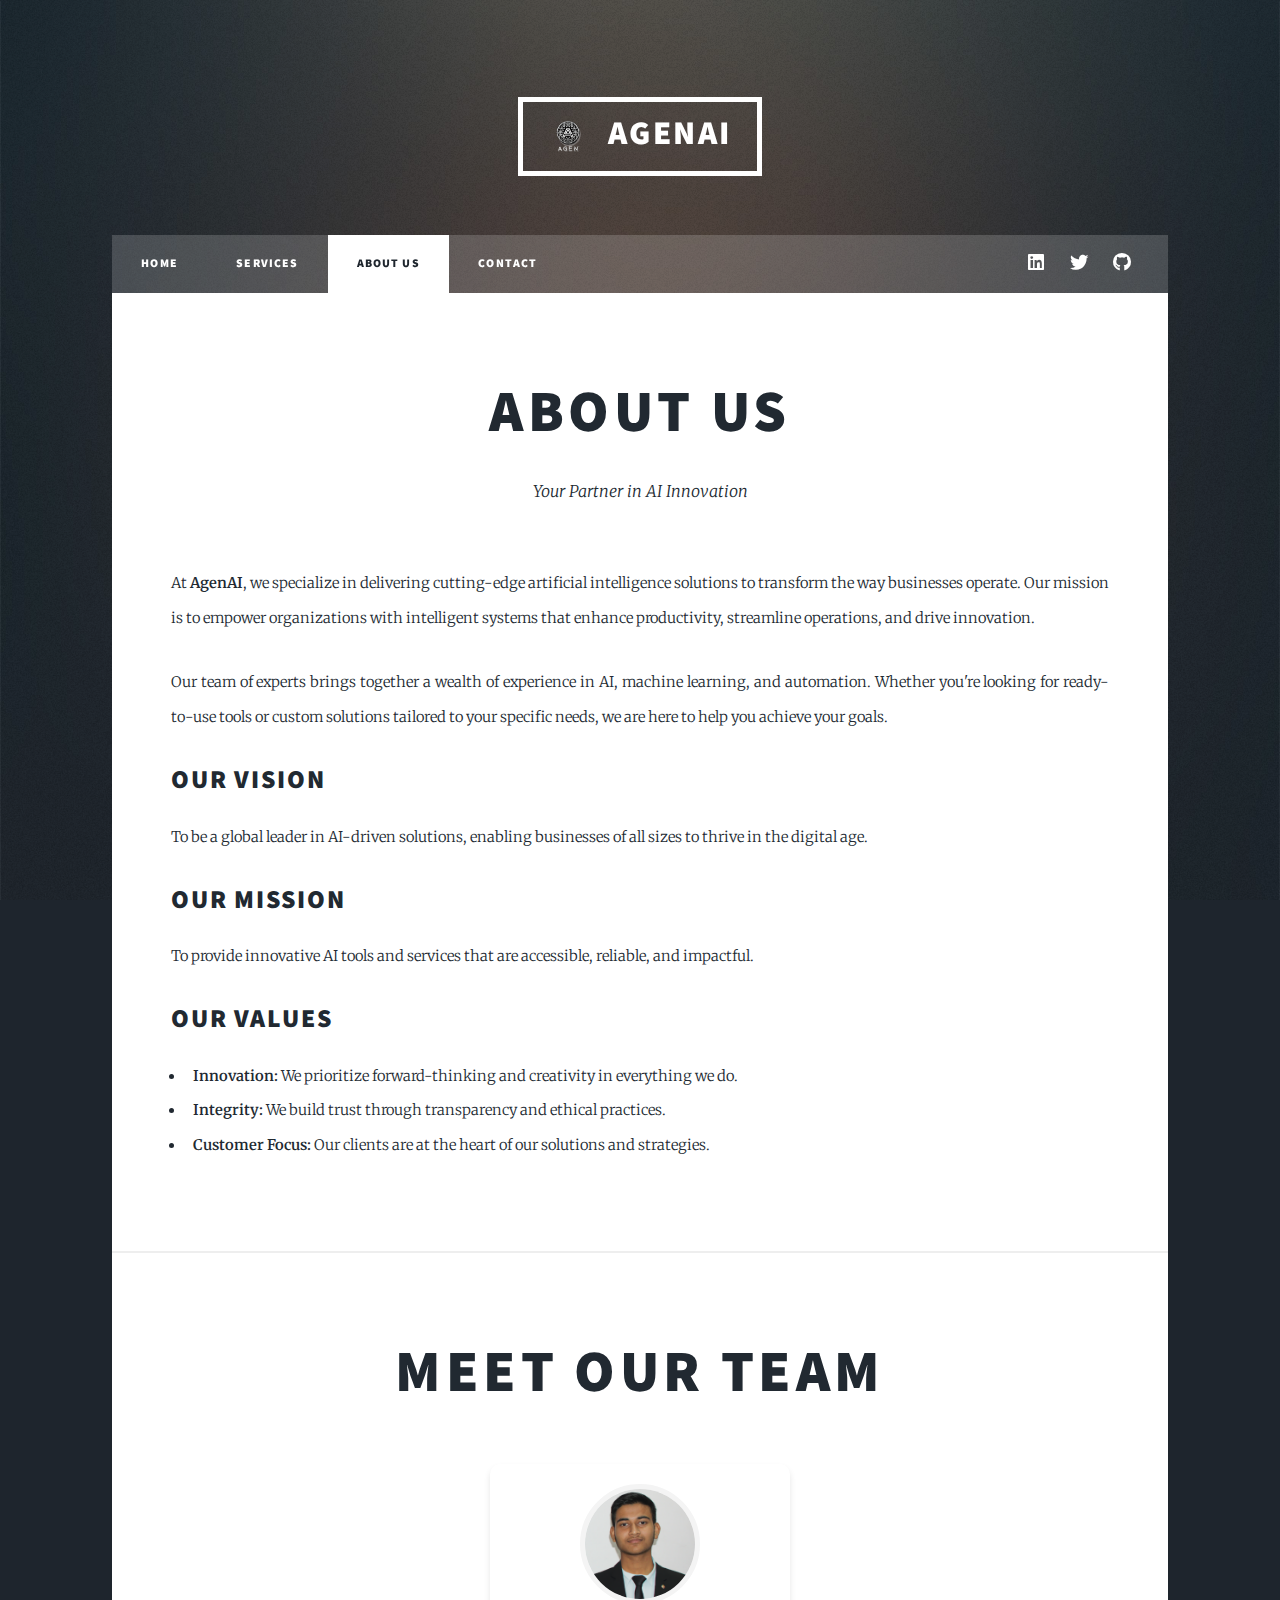
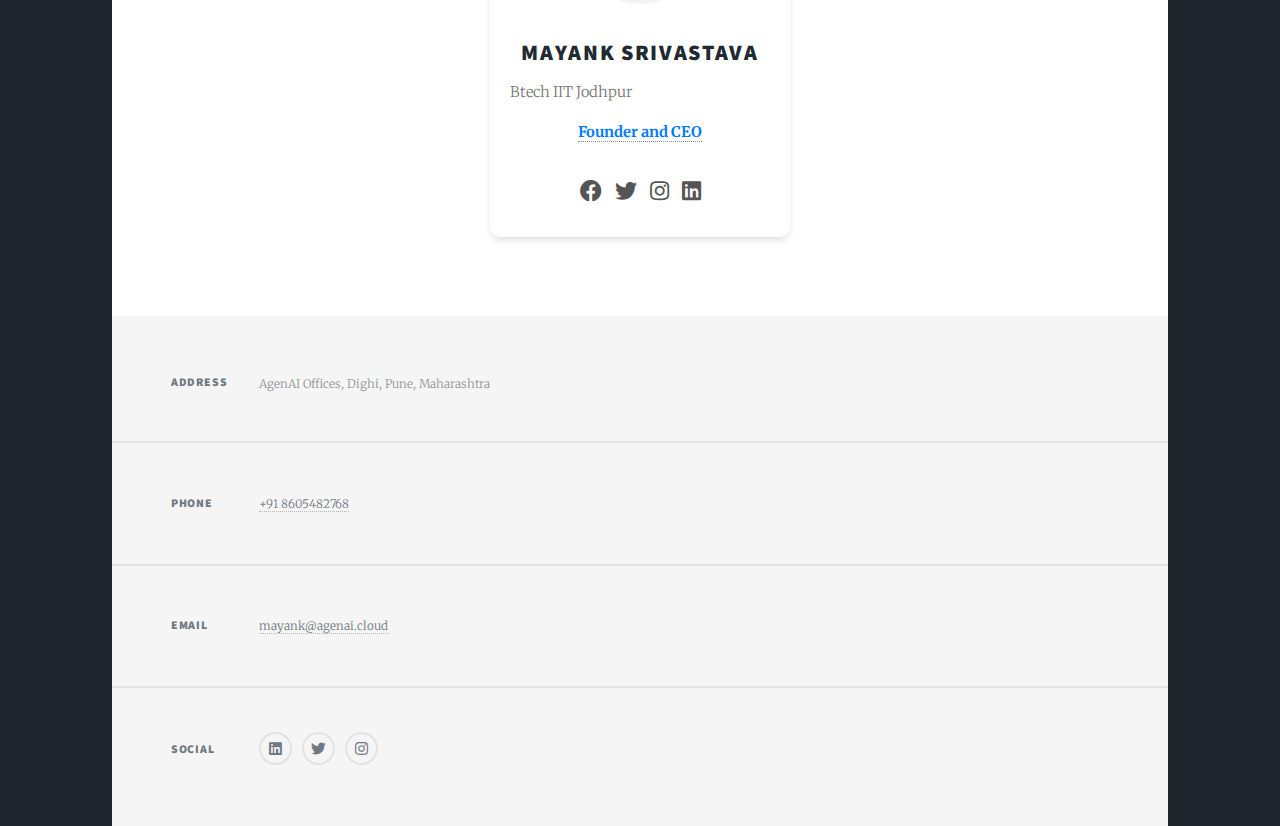
==== commit e4ccaa56: "Update about.html" ====
--- a/about.html
+++ b/about.html
@@ -153,7 +153,7 @@
                     </section>
                     <section>
                         <h3>Email</h3>
-                        <p><a href="mailto:mayanksri2110@gmail.com">mayanksri2110@gmail.com</a></p>
+                        <p><a href="mailto:mayank@agenai.cloud">mayank@agenai.cloud</a></p>
                     </section>
                     <section>
                         <h3>Social</h3>
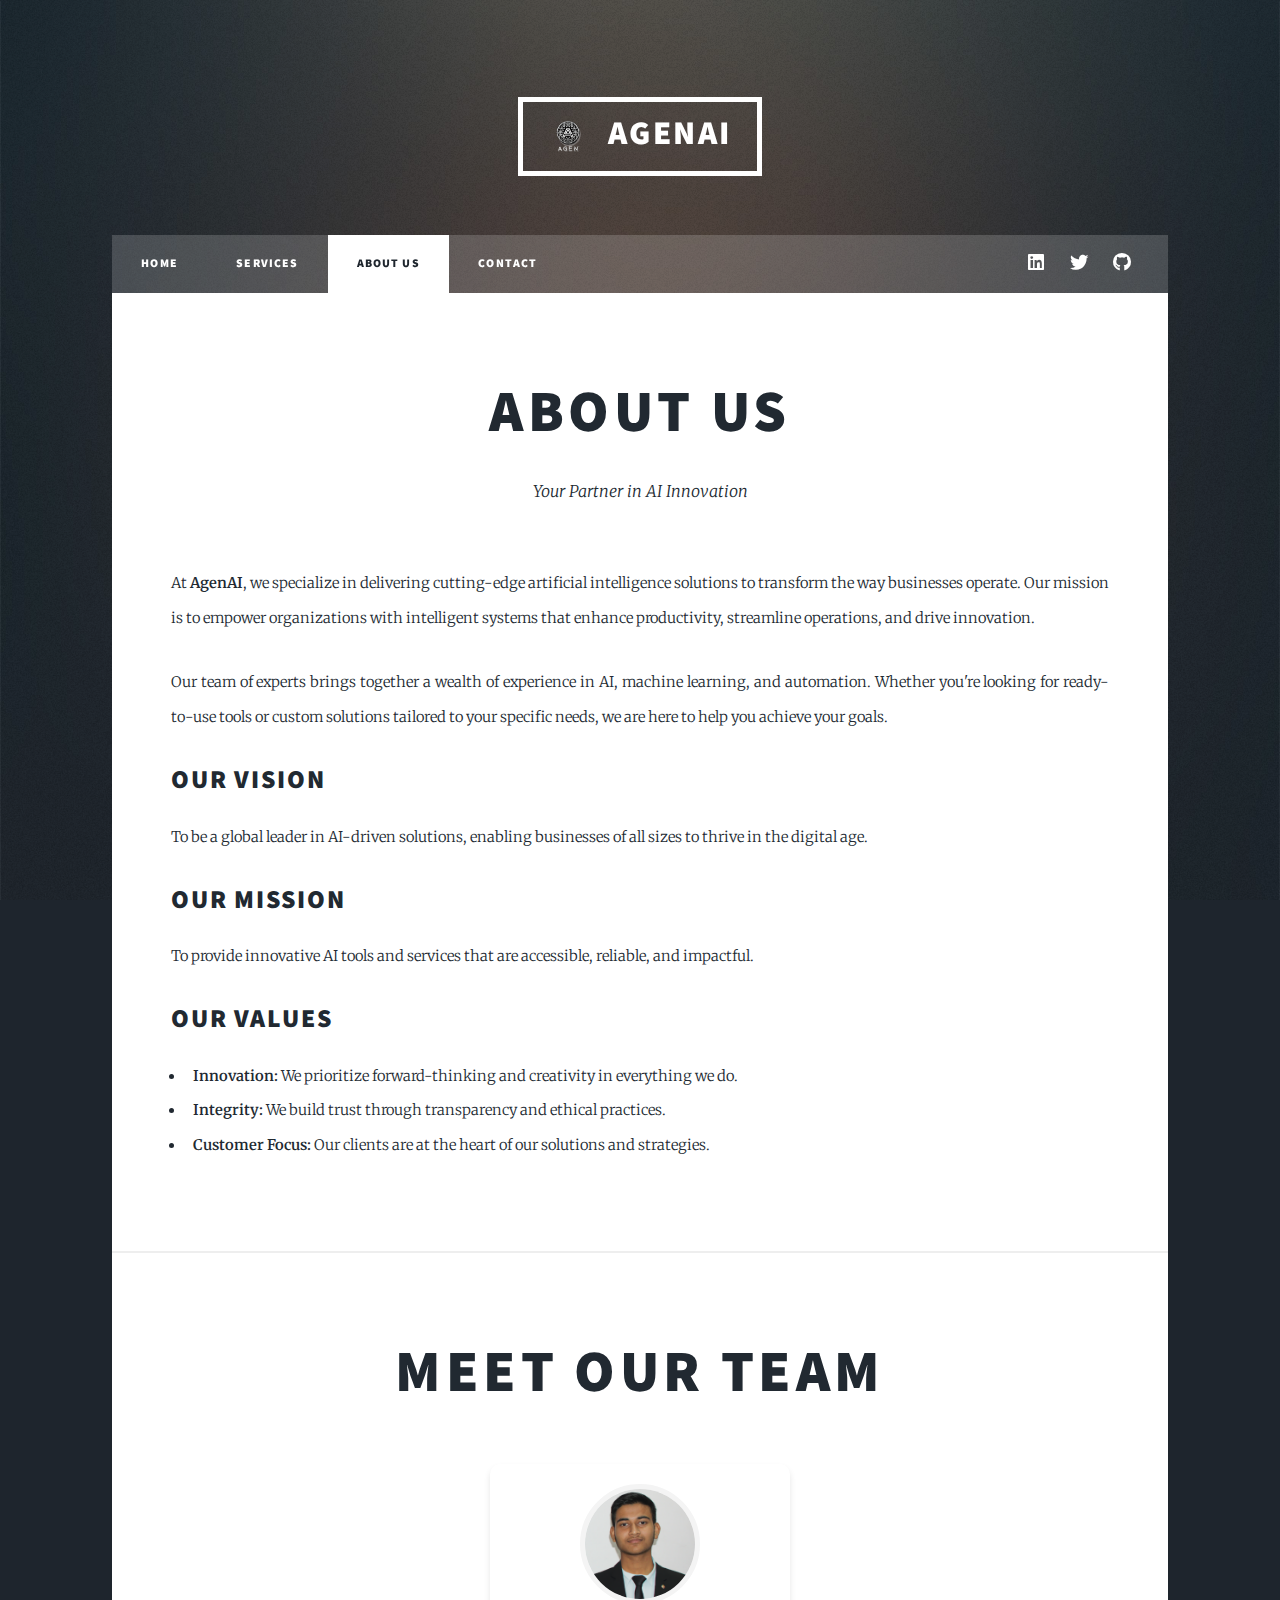
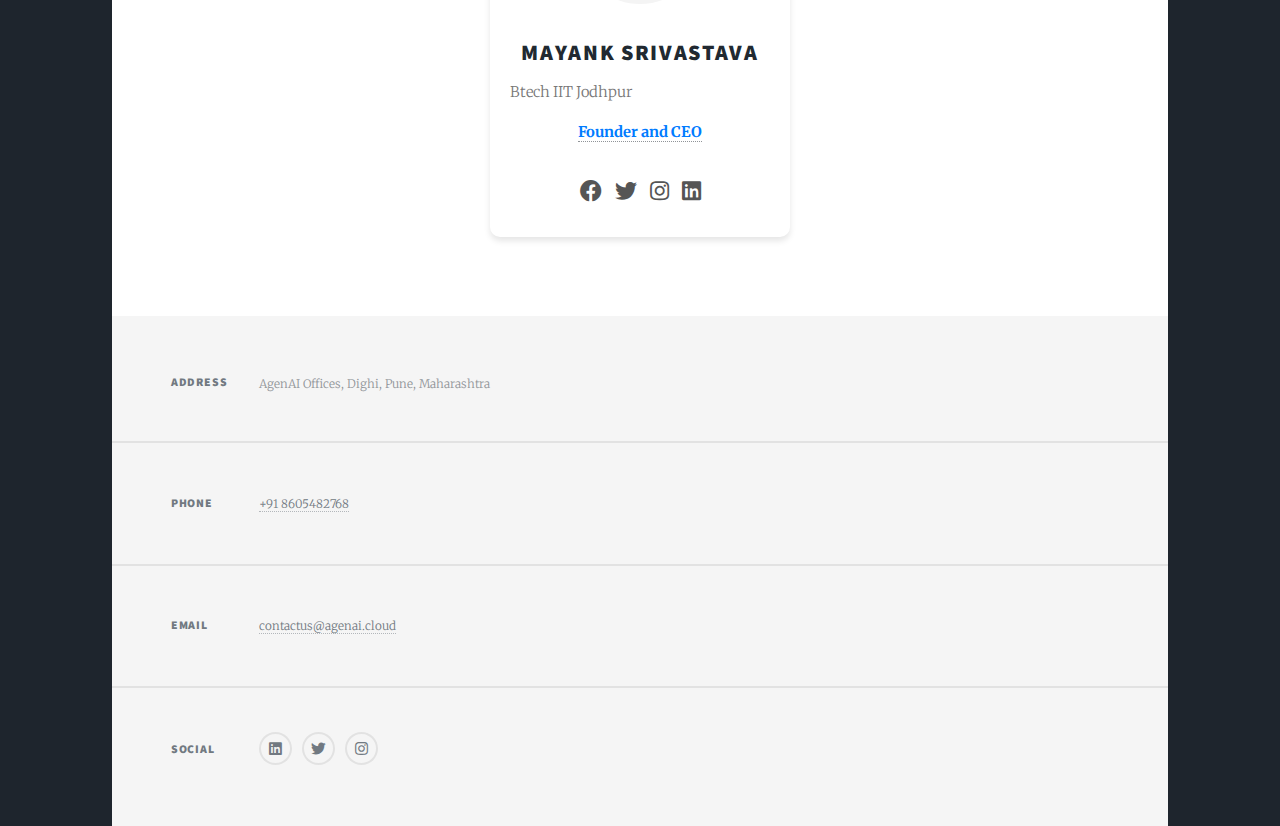
==== commit 504be3c0: "Update about.html" ====
--- a/about.html
+++ b/about.html
@@ -153,7 +153,7 @@
                     </section>
                     <section>
                         <h3>Email</h3>
-                        <p><a href="mailto:mayank@agenai.cloud">mayank@agenai.cloud</a></p>
+                        <p><a href="mailto:contactus@agenai.cloud">contactus@agenai.cloud</a></p>
                     </section>
                     <section>
                         <h3>Social</h3>
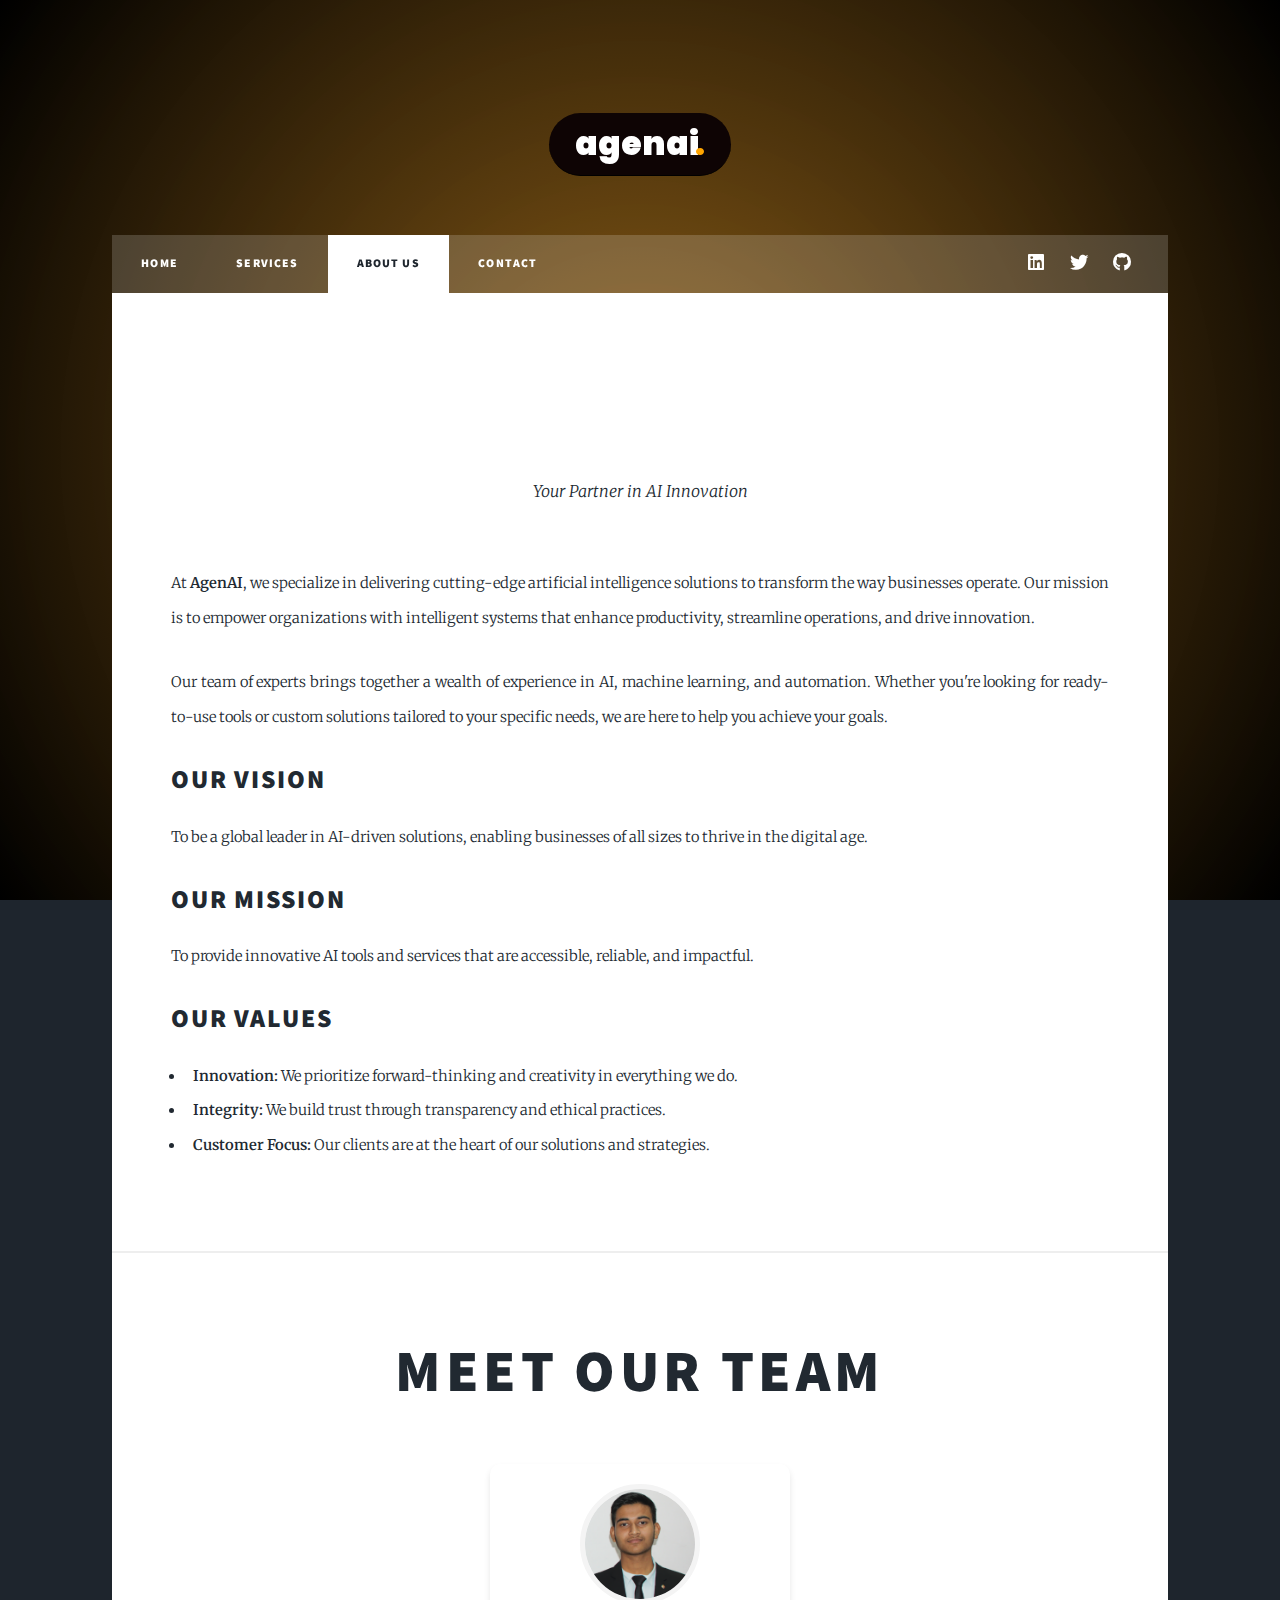
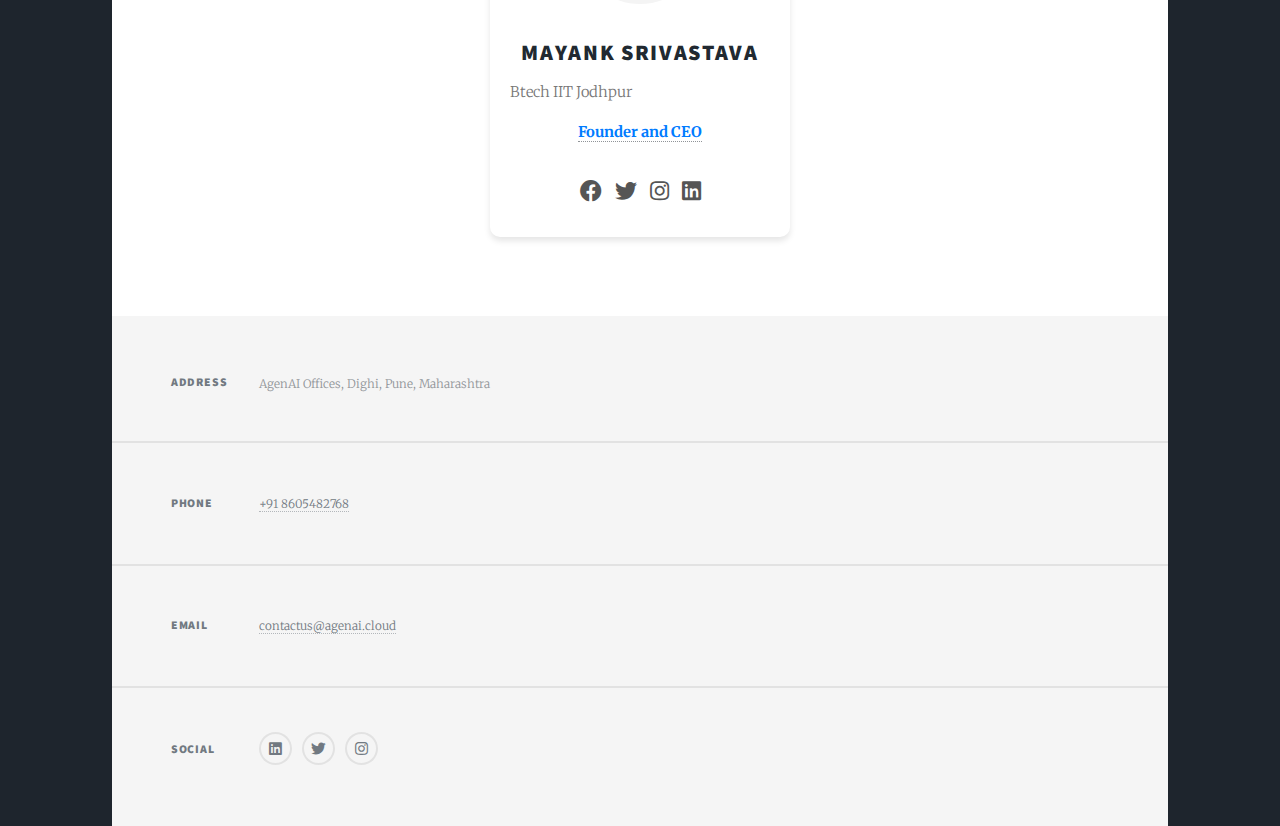
==== commit 88e4e7c6: "changed logo, hover , background color" ====
--- a/about.html
+++ b/about.html
@@ -64,12 +64,12 @@
         <div id="wrapper" class="fade-in">
 
             <!-- Header -->
-            <header id="header">
+            <header id="header">    
                 <a href="index.html" class="logo">
-                    <img src="assets/images/logo.png" alt="AgenAI Logo" style="height: 40px; vertical-align: middle; margin-right: 10px;" />
-                    AgenAI
+                    agenai
+                    <span id="dot">.</span> 
                 </a>
-            </header>
+                </header> 
 
             <!-- Nav -->
             <nav id="nav">
--- a/assets/css/main.css
+++ b/assets/css/main.css
@@ -1,10 +1,11 @@
 @import url(fontawesome-all.min.css);
 @import url("https://fonts.googleapis.com/css?family=Merriweather:300,700,300italic,700italic|Source+Sans+Pro:900");
-
-/*
-	Massively by HTML5 UP
-	html5up.net | @ajlkn
-	Free for personal and commercial use under the CCA 3.0 license (html5up.net/license)
+@import url('https://fonts.googleapis.com/css2?family=Poppins:wght@400;700&display=swap');
+
+/*
+	Massively by HTML5 UP
+	html5up.net | @ajlkn
+	Free for personal and commercial use under the CCA 3.0 license (html5up.net/license)
 */
 
 html, body, div, span, applet, object,
@@ -32,7 +33,10 @@
 body {
 	line-height: 1;
 }
-
+a {
+	text-decoration: none;
+  }
+  
 ol, ul {
 	list-style: none;
 }
@@ -196,9 +200,12 @@
 		}
 
 	h1 {
+		font-family: "Poppins";
+		color: #ffffff;
 		font-size: 4rem;
 		line-height: 1.1;
 		margin: 0 0 2rem 0;
+		/* text-transform: lowercase; */
 	}
 
 	h2 {
@@ -298,14 +305,14 @@
 
 		a:hover {
 			border-bottom-color: transparent;
-			color: #18bfef !important;
+			color: black !important;
 		}
 
 	strong, b {
 		color: #212931;
 	}
 
-	h1, h2, h3, h4, h5, h6 {
+	h2, h3, h4, h5, h6 {
 		color: #212931;
 	}
 
@@ -2215,8 +2222,8 @@
 		input[type="button"]:hover,
 		button:hover,
 		.button:hover {
-			box-shadow: inset 0 0 0 2px #18bfef;
-			color: #18bfef !important;
+			box-shadow: inset 0 0 0 2px black;
+			color: black !important;
 		}
 
 		input[type="submit"].primary,
@@ -3233,8 +3240,9 @@
 			left: 0;
 			width: 100%;
 			height: 100%;
-			background-color: #212931;
-			background-image: url("../../images/overlay.png"), linear-gradient(0deg, rgba(0, 0, 0, 0.1), rgba(0, 0, 0, 0.1)), url("../../images/bg.jpg");
+			/* background-color: #212931; */
+			background: radial-gradient(circle, #ff99007e, black);
+			/* background-image: url("../../images/overlay.png"), linear-gradient(0deg, rgba(0, 0, 0, 0.1), rgba(0, 0, 0, 0.1)), url("../../images/bg.jpg"); */
 			background-size: auto,								auto,														100% auto;
 			background-position: center,								center,														top center;
 			background-repeat: repeat,								no-repeat,													no-repeat;
@@ -3331,7 +3339,7 @@
 			color: #ffffff;
 		}
 
-		#intro h1, #intro h2, #intro h3, #intro h4, #intro h5, #intro h6 {
+		#intro h2, #intro h3, #intro h4, #intro h5, #intro h6 {
 			color: #ffffff;
 		}
 
@@ -3556,7 +3564,6 @@
 		#header hr {
 			border-bottom-color: #ffffff;
 		}
-
 		#header .logo {
 			-moz-transition: border-color 0.2s ease-in-out, color 0.2s ease-in-out, opacity 0.5s ease, -moz-transform 0.5s ease, visibility 0.5s;
 			-webkit-transition: border-color 0.2s ease-in-out, color 0.2s ease-in-out, opacity 0.5s ease, -webkit-transform 0.5s ease, visibility 0.5s;
@@ -3564,21 +3571,29 @@
 			transition: border-color 0.2s ease-in-out, color 0.2s ease-in-out, opacity 0.5s ease, transform 0.5s ease, visibility 0.5s;
 			pointer-events: auto;
 			border-style: solid;
-			border-color: #ffffff;
-			border-width: 5px !important;
-			font-family: "Source Sans Pro", Helvetica, sans-serif;
+			border-color: black;
+			/* border-width: 5px !important; */
+			font-family: 'Poppins',Arial, Helvetica, sans-serif;
 			font-size: 2.25rem;
 			font-weight: 900;
-			letter-spacing: 0.075em;
+			/* letter-spacing: 0.075em; */
 			line-height: 1;
 			padding: 1rem 1.75rem;
-			text-transform: uppercase;
+			/* text-transform: lowercase;*/
+			background-color: rgb(14, 4, 4);
+			color: #ffffff;
 			visibility: visible;
+			border-radius: 50px;
+			text-decoration: none;
+		}
+		#dot{
+			color: orange;
+			margin-left: -10px;	
 		}
 
 			#header .logo:hover {
-				border-color: #18bfef !important;
-				color: #18bfef !important;
+				border-color : yellowgreen !important;
+				color: orange !important;
 			}
 
 		@media screen and (max-width: 980px) {
--- a/assets/css/noscript.css
+++ b/assets/css/noscript.css
@@ -1,9 +1,9 @@
 @import url(font-awesome.min.css);
 
-/*
-	Massively by HTML5 UP
-	html5up.net | @ajlkn
-	Free for personal and commercial use under the CCA 3.0 license (html5up.net/license)
+/*
+	Massively by HTML5 UP
+	html5up.net | @ajlkn
+	Free for personal and commercial use under the CCA 3.0 license (html5up.net/license)
 */
 
 /* Wrapper */
